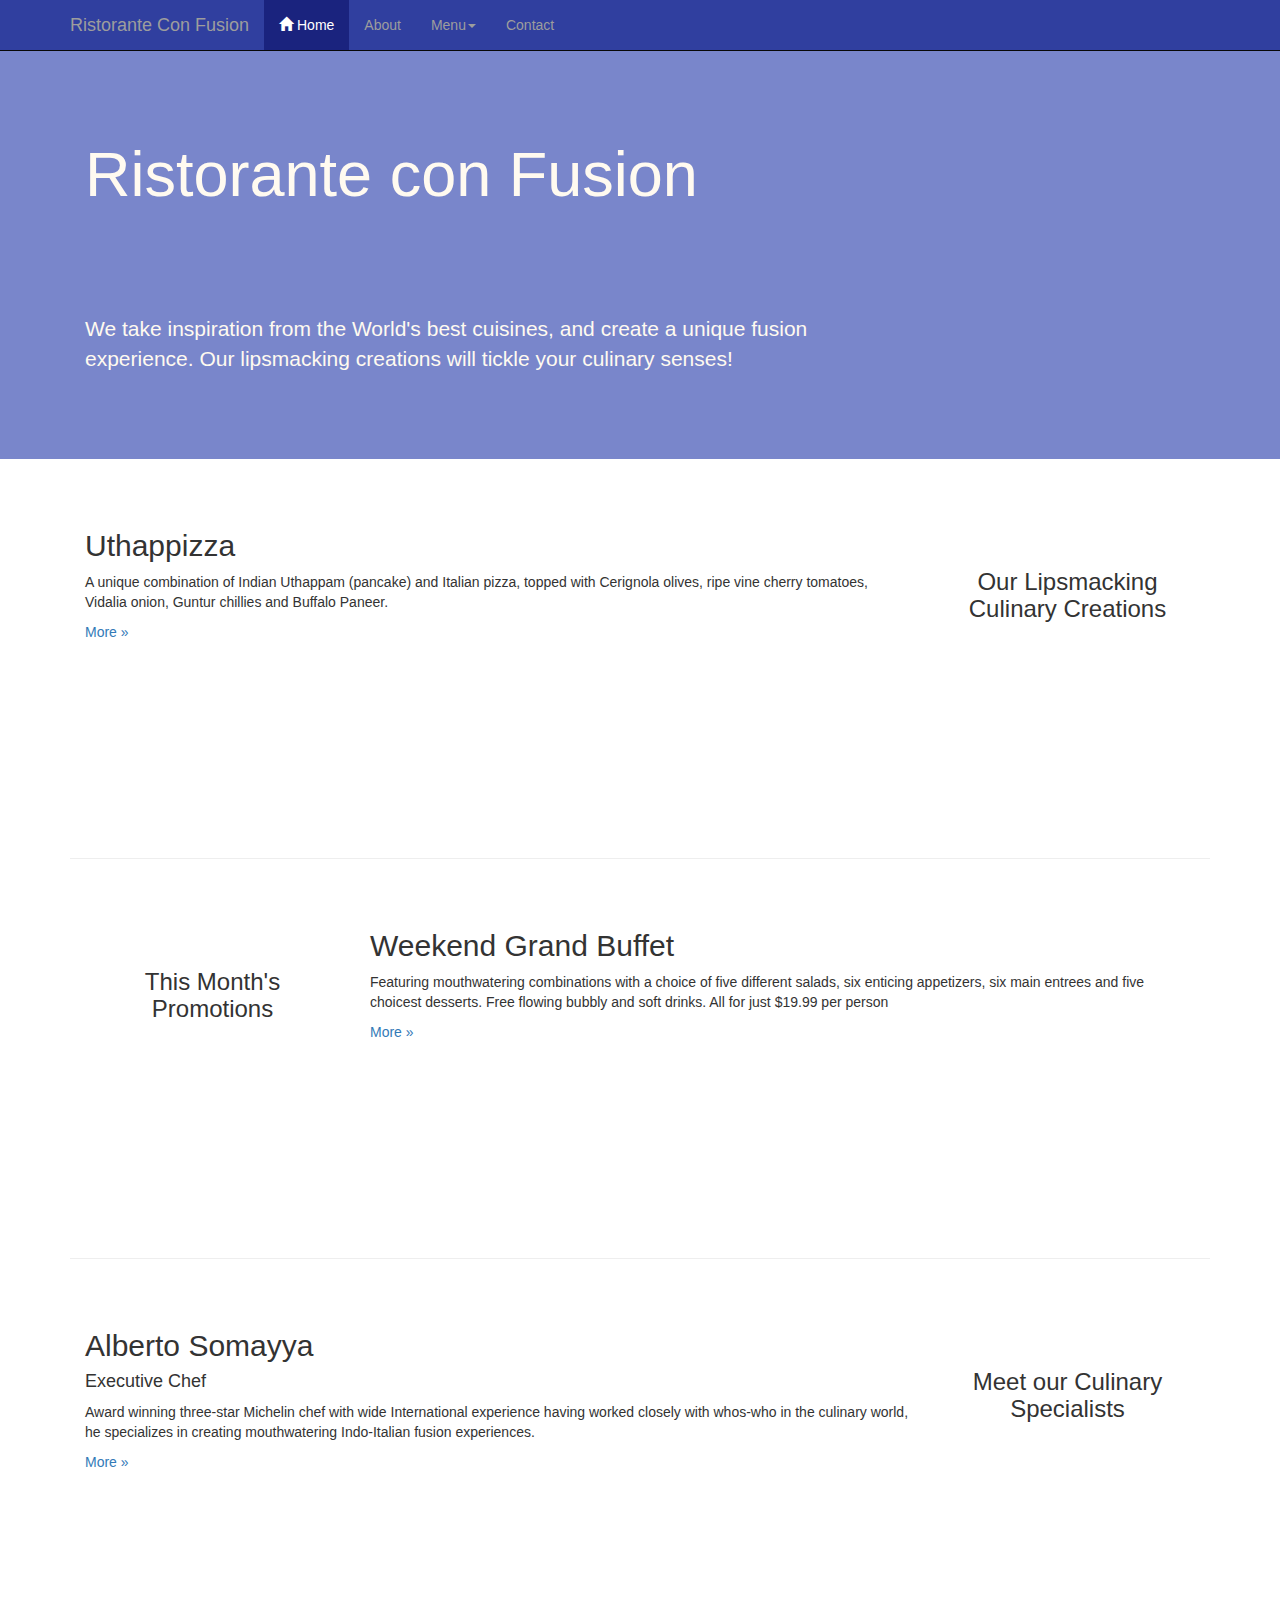
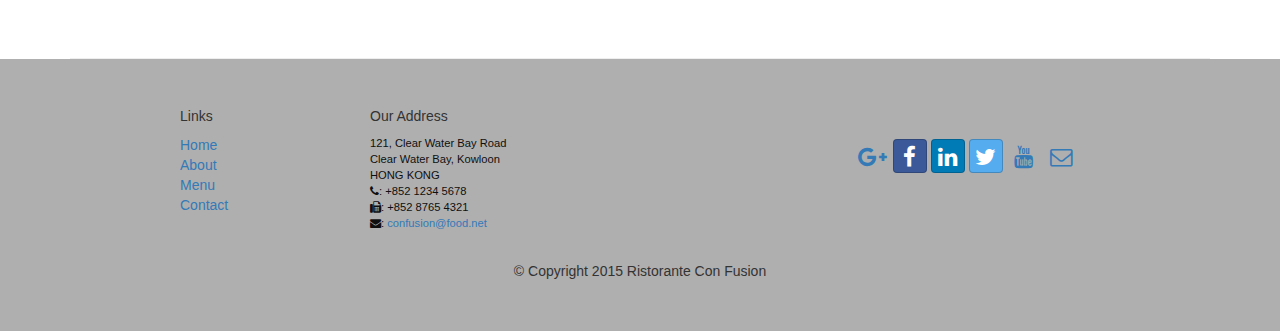
==== index.html @ cce56f7b "learnt how to add buttons and button groups to webpage" ====
<!DOCTYPE html>
<!-- saved from url=(0077)https://d396qusza40orc.cloudfront.net/phoenixassets/web-frameworks/index.html -->
<html lang="en"><head><meta http-equiv="Content-Type" content="text/html; charset=windows-1252">
    
    <meta charset="utf-8">
    <meta http-equiv="X-UA-Compatible" content="IE=edge">
    <meta name="viewport" content="width=device-width, initial-scale=1">
    <title>Ristorante Con Fusion</title>

       <!-- Bootstrap -->
    <link href="css/bootstrap.min.css" rel="stylesheet">
    <link href="css/bootstrap-theme.min.css" rel="stylesheet">
     <link href="css/font-awesome.min.css" rel="stylesheet">
    <link href="css/bootstrap-social.css" rel="stylesheet">
    <link href="css/styles.css" rel="stylesheet">

    <!-- HTML5 shim and Respond.js for IE8 support of HTML5 elements and media queries -->
    <!-- WARNING: Respond.js doesn't work if you view the page via file:// -->
    <!--[if lt IE 9]>
      <script src="https://oss.maxcdn.com/html5shiv/3.7.2/html5shiv.min.js"></script>
      <script src="https://oss.maxcdn.com/respond/1.4.2/respond.min.js"></script>
    <![endif]-->

</head>

<body>

   <nav class="navbar navbar-inverse navbar-fixed-top" role="navigation">
     <div class="container">

      <div class="navbar-header">
      <button type="button" class="navbar-toggle collapsed" data-toggle="collapse" data-target="#navbar" aria-expanded="false" aria-controls="navbar">
      <span class="sr-only">Toggle navigation</span>
      <span class="icon-bar"></span>
      <span class="icon-bar"></span>
      <span class="icon-bar"></span>
      </button>
        <a class="navbar-brand" href="#">Ristorante Con Fusion</a>
      </div>

       <div id="navbar" class="navbar-collapse collapse">
       <ul class="nav navbar-nav">
         <li class="active"><a href="#"><span class="glyphicon glyphicon-home"
                         aria-hidden="true"></span> Home</a></li>
         <li><a href="aboutus.html">About</a> </li>

         <li class="dropdown">
          <a class="dropdown-toggle" data-toggle="dropdown" role="button" aria-haspopup="true" aria-expanded="false" href="#" <span class="glyphicon glyphicon-list-alt"
                         aria-hidden="true"></span>Menu<span class="caret"></span></a>
            <ul class="dropdown-menu">
              <li> <a href ="#">Appetizers </a> </li>
              <li> <a href ="#">Main Courses</a> </li>
              <li> <a href ="#">Deserts</a> </li>
              <li> <a href ="#">Drinks</a> </li>
              <li role="separator" class="divider"></li>
              <li class="dropdown-header">Specials</li>
              <li><a href ="#"> Lunch Buffet</a></li>
              <li><a href="#"> Weekend Brunch</a></li>
            </ul>
          </li>

         <li><a href="contactus.html">Contact</a></li>
       </ul>
       </div>
     </div>
   </nav>

    <header class="jumbotron">

        <!-- Main component for a primary marketing message or call to action -->

        <div class="container">
            <div id= class="row row-header">
                <div class="col-xs-12 col-sm-8">
                    <h1>Ristorante con Fusion</h1>
                    <p style="padding:40px;"></p>
                    <p>We take inspiration from the World's best cuisines, and create a unique fusion experience. Our lipsmacking creations will tickle your culinary senses!</p>
                </div>
                <div class="col-xs-12 col-sm-4">
                  
                </div>
                <div>
                </div>
            </div>  <!-- end row class inside header --> 
        </div>  <!-- end container class inside header --> 
    </header>

    <div class="container">
        <div class="row row-content">


            <div class="col-xs-12 col-sm-3 col-sm-push-9">
                <p style="padding:20px;"></p>
                <h3 align="center">Our Lipsmacking Culinary Creations</h3>
            </div>
            <div class="col-xs-12 col-sm-9 col-sm-pull-3">
                <h2>Uthappizza</h2>
                <p>A unique combination of Indian Uthappam (pancake) and Italian pizza, topped with Cerignola olives, ripe vine cherry tomatoes, Vidalia onion, Guntur chillies and Buffalo Paneer.</p>
                <p><a href="https://d396qusza40orc.cloudfront.net/phoenixassets/web-frameworks/index.html#">More �</a></p>
            </div>
        </div>


        <div class="row row-content">
            <div class="col-xs-12 col-sm-3">
                <p style="padding:20px;"></p>
                <h3 align="center">This Month's Promotions</h3>
            </div>
            <div class="col-xs-12 col-sm-9">
                <h2>Weekend Grand Buffet</h2>
                <p>Featuring mouthwatering combinations with a choice of five different salads, six enticing appetizers, six main entrees and five choicest desserts. Free flowing bubbly and soft drinks. All for just $19.99 per person </p>
                <p><a href="https://d396qusza40orc.cloudfront.net/phoenixassets/web-frameworks/index.html#">More �</a></p>
            </div>
        </div>

        <div class="row row-content">
            <div class="col-xs-12 col-sm-3 col-sm-push-9">
                <p style="padding:20px;"></p>
                <h3 align="center">Meet our Culinary Specialists</h3>
            </div>
            <div class="col-xs-12 col-sm-9 col-sm-pull-3">
                <h2>Alberto Somayya</h2>
                <h4>Executive Chef</h4>
                <p>Award winning three-star Michelin chef with wide International experience having worked closely with whos-who in the culinary world, he specializes in creating mouthwatering Indo-Italian fusion experiences. </p>
                <p><a href="https://d396qusza40orc.cloudfront.net/phoenixassets/web-frameworks/index.html#">More �</a></p>
            </div>
        </div>
    </div>

    <footer class="row-footer">
        <div class="container">
            <div class="row row-footer">             
                <div class="col-xs-5 col-xs-offset-1 col-sm-2 col-sm-offset-1">
                    <h5>Links</h5>
                    <ul class="list-unstyled">
                        <li><a href="https://d396qusza40orc.cloudfront.net/phoenixassets/web-frameworks/index.html#">Home</a></li>
                        <li><a href="https://d396qusza40orc.cloudfront.net/phoenixassets/web-frameworks/index.html#">About</a></li>
                        <li><a href="https://d396qusza40orc.cloudfront.net/phoenixassets/web-frameworks/index.html#">Menu</a></li>
                        <li><a href="https://d396qusza40orc.cloudfront.net/phoenixassets/web-frameworks/index.html#">Contact</a></li>
                    </ul>
                </div>
                <div class="col-xs-6 col-sm-5">
                    <h5>Our Address</h5>
                    <address>
		              121, Clear Water Bay Road<br>
		              Clear Water Bay, Kowloon<br>
		              HONG KONG<br>
		               <i class="fa fa-phone"></i>: +852 1234 5678<br>
		              <i class="fa fa-fax"></i>: +852 8765 4321<br>
		              <i class="fa fa-envelope"></i>: <a href="mailto:confusion@food.net">confusion@food.net</a>
		           </address>
                </div>
                <div class="col-xs-12 col-sm-4">
                        <div class="nav navbar-nav" style="padding: 40px 10px;">
                          <a class="btn btn-social-icon btn-google-plus" href="http://google.com/+"><i class="fa fa-google-plus"></i></a>
                          <a class="btn btn-social-icon btn-facebook" href="http://www.facebook.com/profile.php?id="><i class="fa fa-facebook"></i></a>
                          <a class="btn btn-social-icon btn-linkedin" href="http://www.linkedin.com/in/"><i class="fa fa-linkedin"></i></a>
                          <a class="btn btn-social-icon btn-twitter" href="http://twitter.com/"><i class="fa fa-twitter"></i></a>
                          <a class="btn btn-social-icon btn-youtube" href="http://youtube.com/"><i class="fa fa-youtube"></i></a>
                          <a class="btn btn-social-icon" href="mailto:"><i class="fa fa-envelope-o"></i></a>
                    </div>
                </div>
                <div class="col-xs-12">
                    <p style="padding:10px;"></p>
                    <p align="center"> � Copyright 2015 Ristorante Con Fusion</p>
                </div>
            </div> <!-- end row class inside footer --> 
        </div> <!-- end container class inside footer --> 
    </footer>

    
     </div> <!-- end row div -->
    </div> <!-- end container div -->

    <!-- jQuery (necessary for Bootstrap's JavaScript plugins) -->
    <script src="https://ajax.googleapis.com/ajax/libs/jquery/1.11.3/jquery.min.js"></script>
    <!-- Include all compiled plugins (below), or include individual files as needed -->
    <script src="js/bootstrap.min.js"></script>

</body>
</html>
---- css/styles.css ----
.row-header{
    margin:0px auto;
    padding:0px auto;
}

.row-content {
    margin:0px auto;
    padding: 50px 0px 50px 0px;
    border-bottom: 1px ridge;
    min-height:400px;
}


.row-footer{
    background-color: #AfAfAf;
    margin:0px auto;
    padding: 20px 0px 20px 0px;
}

.jumbotron {
    padding:70px 30px 70px 30px;
    margin:0px auto;
    background: #7986CB ;
    color:floralwhite;
}

address{
    font-size:80%;
    margin:0px;
    color:#0f0f0f;
}

body{
    padding:50px 0px 0px 0px;
    z-index:0;
}

.navbar-inverse {
     background: #303F9F;
}

.navbar-inverse .navbar-nav > .active > a,
.navbar-inverse .navbar-nav > .active > a:hover,
.navbar-inverse .navbar-nav > .active > a:focus {
    color: #fff;
    background: #1A237E;
}

.navbar-inverse .navbar-nav > .open > a,
 .navbar-inverse .navbar-nav > .open > a:hover,
 .navbar-inverse .navbar-nav > .open > a:focus {
    color: #fff;
    background: #1A237E;
}

.navbar-inverse .navbar-nav .open .dropdown-menu> li> a,
.navbar-inverse .navbar-nav .open .dropdown-menu {
    background-color: #303F9F;
    color:#eeeeee;
}

.navbar-inverse .navbar-nav .open .dropdown-menu> li> a:hover {
    color:#000000;
}
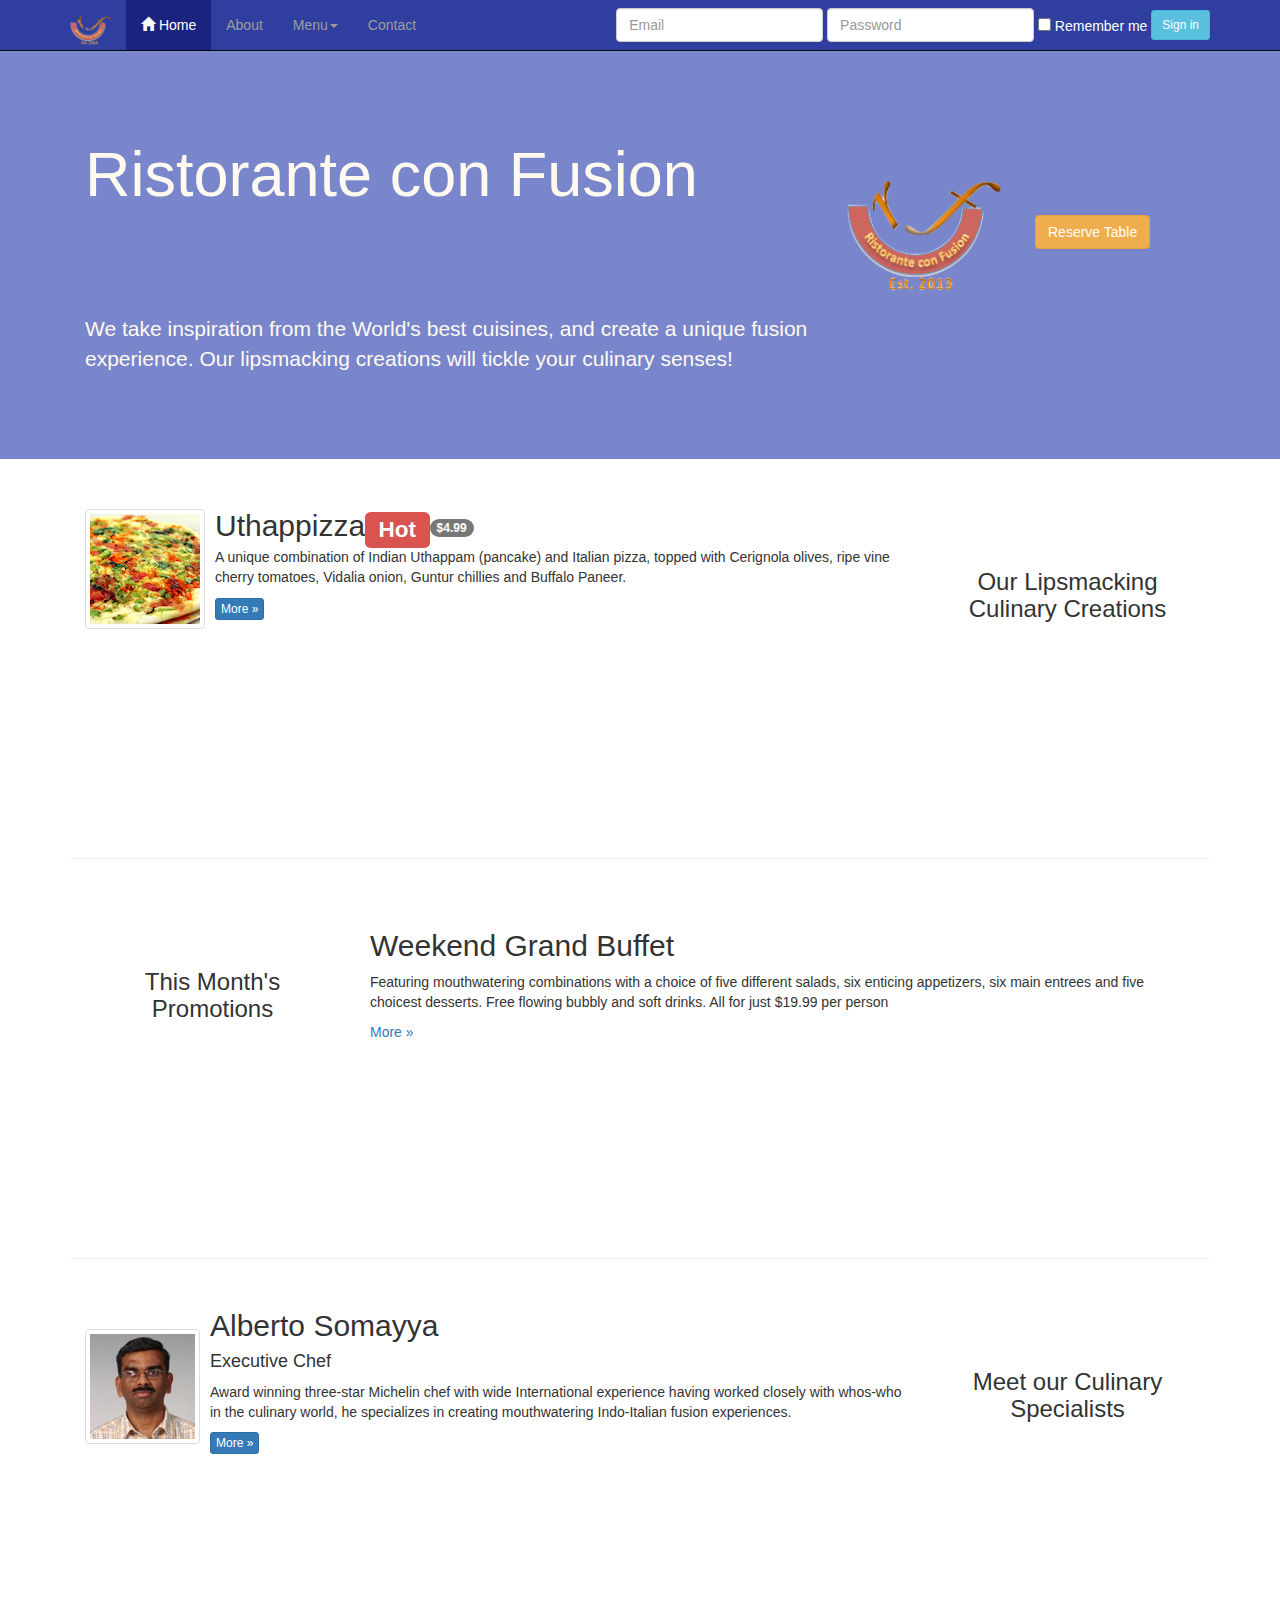
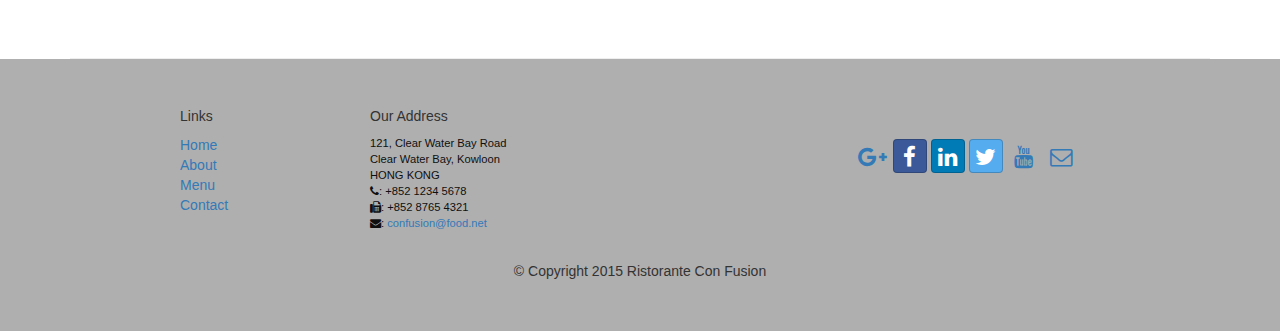
==== commit fab55d10: "Assignment 2 Buttons and Forms partial complete" ====
--- a/index.html
+++ b/index.html
@@ -35,7 +35,7 @@
       <span class="icon-bar"></span>
       <span class="icon-bar"></span>
       </button>
-        <a class="navbar-brand" href="#">Ristorante Con Fusion</a>
+        <a class="navbar-brand" href="#"><img src="images/logo.png" height="30px" width="41px"></a>
       </div>
 
        <div id="navbar" class="navbar-collapse collapse">
@@ -61,6 +61,17 @@
 
          <li><a href="contactus.html">Contact</a></li>
        </ul>
+            <form class="navbar-form navbar-right">
+            <div class="form-group"> 
+               <input type="text" id="email" class="form-control" placeholder="Email">
+               <input type="password" id="password" class="form-control" placeholder="Password">
+               <div class="checkbox">
+                  <label><input type="checkbox" class="nav-text"><font color="white"> Remember me</font> </label>
+               </div>
+            </div>
+                     <button type="submit" class="btn btn-info btn-sm">Sign in</button>
+
+         </form>
        </div>
      </div>
    </nav>
@@ -70,18 +81,22 @@
         <!-- Main component for a primary marketing message or call to action -->
 
         <div class="container">
-            <div id= class="row row-header">
+            <div class="row row-header">
                 <div class="col-xs-12 col-sm-8">
                     <h1>Ristorante con Fusion</h1>
                     <p style="padding:40px;"></p>
                     <p>We take inspiration from the World's best cuisines, and create a unique fusion experience. Our lipsmacking creations will tickle your culinary senses!</p>
                 </div>
-                <div class="col-xs-12 col-sm-4">
-                  
-                </div>
-                <div>
+                <div class="col-xs-12 col-sm-2">
+                  <p style="padding:20px;"></p>
+                  <img src="images/logo.png" class="img-responsive">
+                </div>
+                <div class="col-xs-12 col-sm-2">
+                  <p style="padding:40px;"></p>
+                  <a type="button" class="btn btn-warning" id="reserveButton">Reserve Table</a>
                 </div>
             </div>  <!-- end row class inside header --> 
+          
         </div>  <!-- end container class inside header --> 
     </header>
 
@@ -94,9 +109,22 @@
                 <h3 align="center">Our Lipsmacking Culinary Creations</h3>
             </div>
             <div class="col-xs-12 col-sm-9 col-sm-pull-3">
-                <h2>Uthappizza</h2>
-                <p>A unique combination of Indian Uthappam (pancake) and Italian pizza, topped with Cerignola olives, ripe vine cherry tomatoes, Vidalia onion, Guntur chillies and Buffalo Paneer.</p>
-                <p><a href="https://d396qusza40orc.cloudfront.net/phoenixassets/web-frameworks/index.html#">More �</a></p>
+                 <div class="media">
+                    <div class="media-left media-middle">
+                        <a href="#">
+                        <img class="media-object img-thumbnail"
+                         src="images/uthappizza.png" alt="Uthappizza">
+                        </a>
+                    </div>
+                    <div class="media-body">
+                        <h2 class="media-heading">Uthappizza<span class="label label-danger">Hot</span><span class="badge">$4.99</span></h2>
+                        <p>A unique combination of Indian Uthappam (pancake) and
+                          Italian pizza, topped with Cerignola olives, ripe vine
+                          cherry tomatoes, Vidalia onion, Guntur chillies and
+                          Buffalo Paneer.</p>
+                        <p><a class="btn btn-primary btn-xs" href="#">More &raquo;</a></p>
+                    </div>
+                </div>
             </div>
         </div>
 
@@ -119,10 +147,20 @@
                 <h3 align="center">Meet our Culinary Specialists</h3>
             </div>
             <div class="col-xs-12 col-sm-9 col-sm-pull-3">
-                <h2>Alberto Somayya</h2>
-                <h4>Executive Chef</h4>
-                <p>Award winning three-star Michelin chef with wide International experience having worked closely with whos-who in the culinary world, he specializes in creating mouthwatering Indo-Italian fusion experiences. </p>
-                <p><a href="https://d396qusza40orc.cloudfront.net/phoenixassets/web-frameworks/index.html#">More �</a></p>
+                <div class="media">
+                  <div class="media-left media-middle">
+                    <a href="#"><img class="media-object img-thumbnail" src="images/alberto.png" alt="Alberto Somayya"></a>
+                  </div>
+                  <div class="media-body">
+                    <h2 class="media-heading">Alberto Somayya</h2>
+                    <h4>Executive Chef</h4>
+                    <p>Award winning three-star Michelin chef with wide
+                         International experience having worked closely with
+                         whos-who in the culinary world, he specializes in
+                          creating mouthwatering Indo-Italian fusion experiences.</p>
+                    <p><a class="btn btn-primary btn-xs" href="#">More &raquo;</a></p>
+                  </div>
+                </div>
             </div>
         </div>
     </div>
--- a/css/styles.css
+++ b/css/styles.css
@@ -38,6 +38,9 @@
 .navbar-inverse {
      background: #303F9F;
 }
+.nav-text{
+    font-color: white;
+}
 
 .navbar-inverse .navbar-nav > .active > a,
 .navbar-inverse .navbar-nav > .active > a:hover,
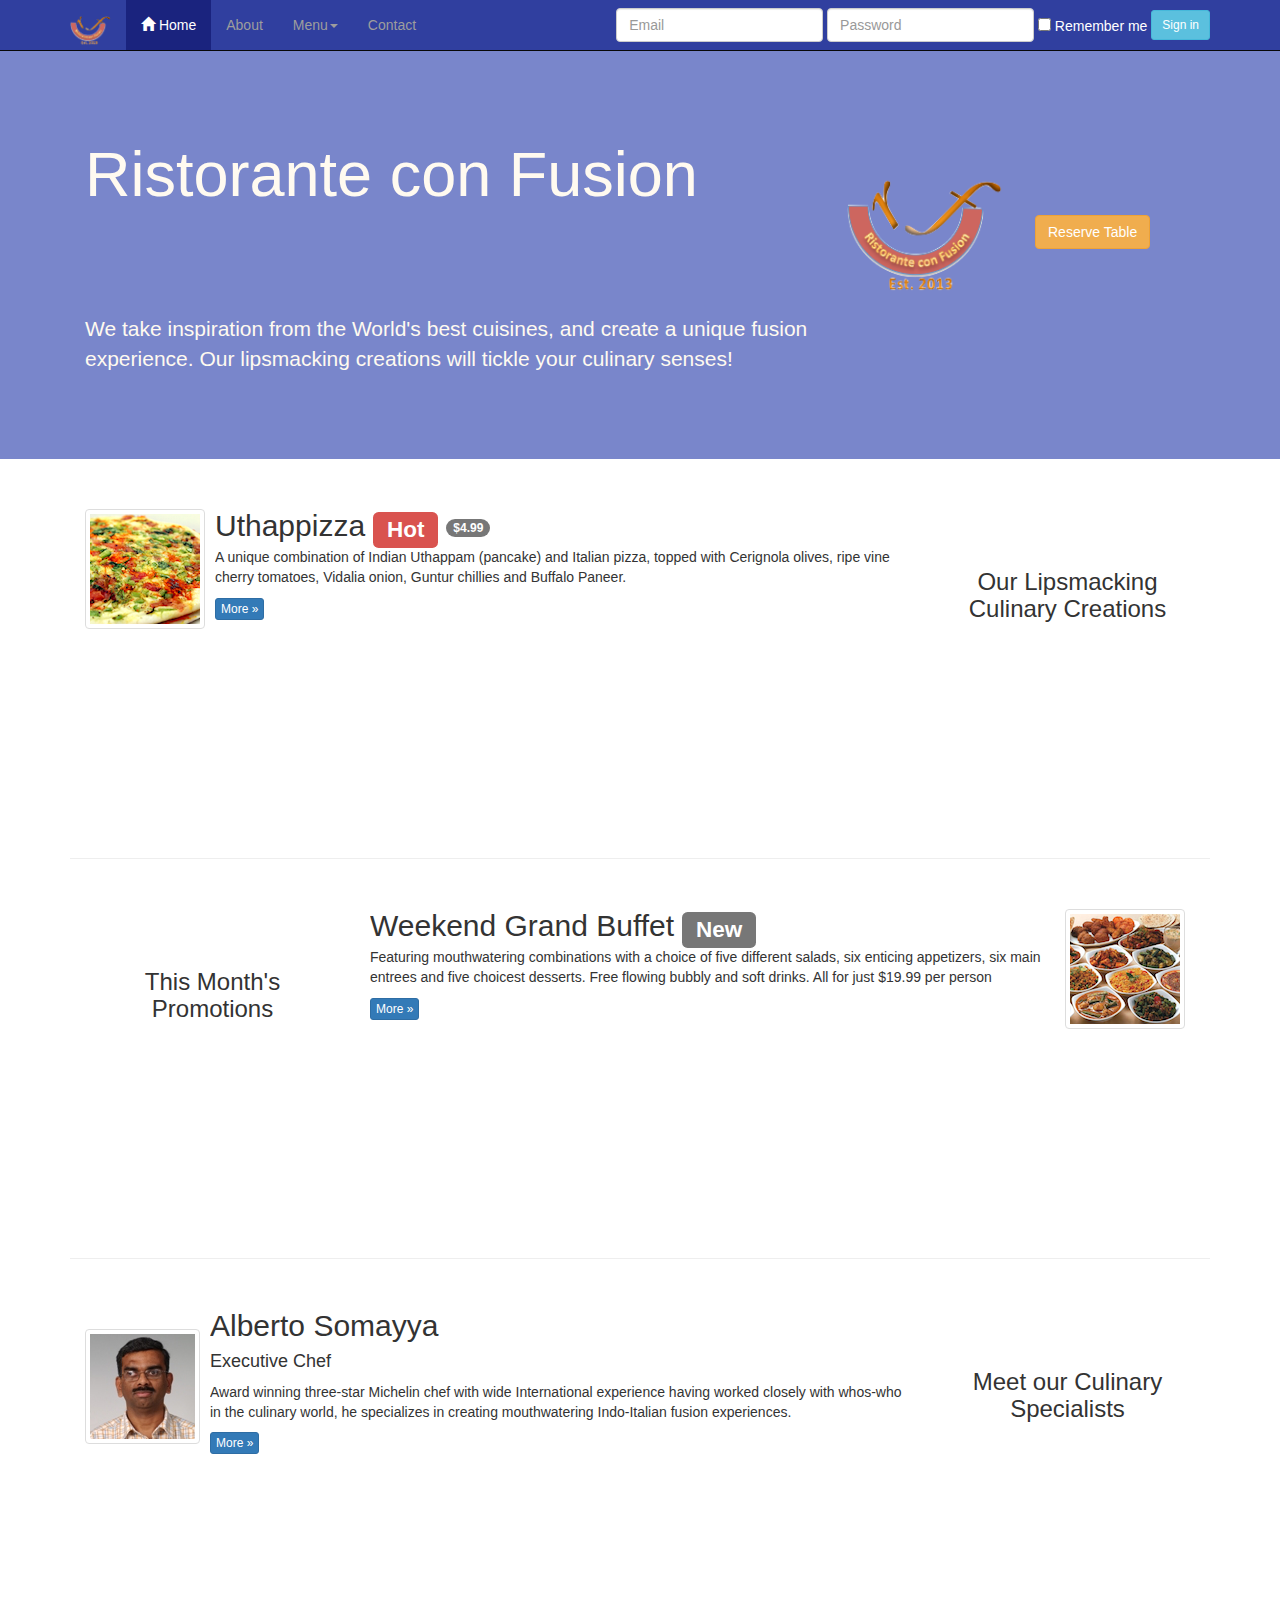
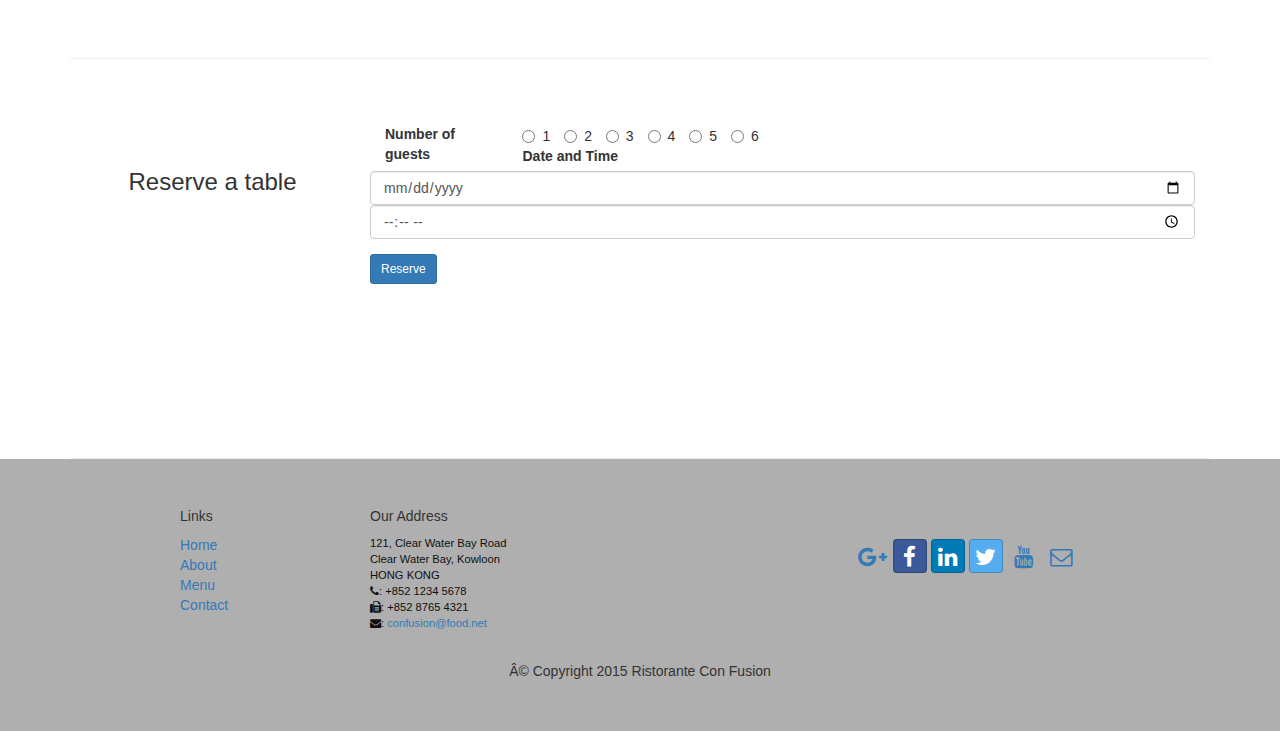
==== commit dfe1ff8b: "Assingment 3 incomplete" ====
--- a/index.html
+++ b/index.html
@@ -117,7 +117,7 @@
                         </a>
                     </div>
                     <div class="media-body">
-                        <h2 class="media-heading">Uthappizza<span class="label label-danger">Hot</span><span class="badge">$4.99</span></h2>
+                        <h2 class="media-heading">Uthappizza  <span class="label label-danger">Hot</span> <span class="badge">$4.99</span></h2>
                         <p>A unique combination of Indian Uthappam (pancake) and
                           Italian pizza, topped with Cerignola olives, ripe vine
                           cherry tomatoes, Vidalia onion, Guntur chillies and
@@ -130,15 +130,31 @@
 
 
         <div class="row row-content">
-            <div class="col-xs-12 col-sm-3">
+
+
+          <div class="col-xs-12 col-sm-3">
                 <p style="padding:20px;"></p>
                 <h3 align="center">This Month's Promotions</h3>
             </div>
-            <div class="col-xs-12 col-sm-9">
-                <h2>Weekend Grand Buffet</h2>
-                <p>Featuring mouthwatering combinations with a choice of five different salads, six enticing appetizers, six main entrees and five choicest desserts. Free flowing bubbly and soft drinks. All for just $19.99 per person </p>
-                <p><a href="https://d396qusza40orc.cloudfront.net/phoenixassets/web-frameworks/index.html#">More �</a></p>
-            </div>
+
+          <div class="col-xs-12 col-sm-9">
+             <div class="media">
+                   
+                    <div class="media-body">
+                        <h2 class="media-heading">Weekend Grand Buffet  <span class="label label-default">New</span> </h2>
+                        <p>Featuring mouthwatering combinations with a choice of five different salads, six enticing appetizers, six main entrees and five choicest desserts. Free flowing bubbly and soft drinks. All for just $19.99 per person </p>
+                        <p><a class="btn btn-primary btn-xs" href="#">More &raquo;</a></p>
+                    </div>
+
+                     <div class="media-left media-middle">
+                        <a href="#">
+                        <img class="media-object img-thumbnail"
+                         src="images/buffet.png" alt="Buffet">
+                        </a>
+                    </div>
+                </div>
+                </div>
+
         </div>
 
         <div class="row row-content">
@@ -163,6 +179,61 @@
                 </div>
             </div>
         </div>
+
+        <div class="row row-content">
+          
+        
+          <div class="col-xs-12 col-sm-3">
+                <p style="padding:20px;"></p>
+                <h3 align="center">Reserve a table</h3>
+            </div>
+
+         
+          <div class="col-xs-12 col-sm-9">
+           <form class="form-vertical"> 
+              
+              <div class="form-group">
+                  <label for="guests" class="col-sm-2 control-label">Number of guests</label>
+               
+               <div class="col-sm-10">  
+                   <label class="radio-inline">
+                                    <input type="radio" name="guestsnumber" value="three"> 1
+                    </label>
+                     <label class="radio-inline">
+                                    <input type="radio" name="guestsnumber" value="three"> 2
+                      </label>
+                        <label class="radio-inline">
+                                    <input type="radio" name="guestsnumber" value="three"> 3
+                      </label>
+                        <label class="radio-inline">
+                                    <input type="radio" name="guestsnumber" value="three"> 4
+                      </label>
+                        <label class="radio-inline">
+                                    <input type="radio" name="guestsnumber" value="three"> 5
+                      </label>
+                        <label class="radio-inline">
+                                    <input type="radio" name="guestsnumber" value="three"> 6
+                      </label>
+                      
+              </div>
+              </div>
+
+
+              <div class="form-group">
+              <label class="col-sm-2 control-label">Date and Time</label>
+                  <div class="">
+                    <input class="form-control" type="date" name="Date" placeholder="Date">
+                    <input class="form-control" type="time" name="Time" placeholder="Time">
+                  </div>
+              </div>
+
+              <div class="form-group">
+                  <a type="button" class="btn btn-primary btn-sm " id="reserveButton">Reserve</a>
+              </div>
+          </div>
+          </form>
+        </div> 
+
     </div>
 
     <footer class="row-footer">
@@ -200,7 +271,7 @@
                 </div>
                 <div class="col-xs-12">
                     <p style="padding:10px;"></p>
-                    <p align="center"> � Copyright 2015 Ristorante Con Fusion</p>
+                    <p align="center"> © Copyright 2015 Ristorante Con Fusion</p>
                 </div>
             </div> <!-- end row class inside footer --> 
         </div> <!-- end container class inside footer --> 
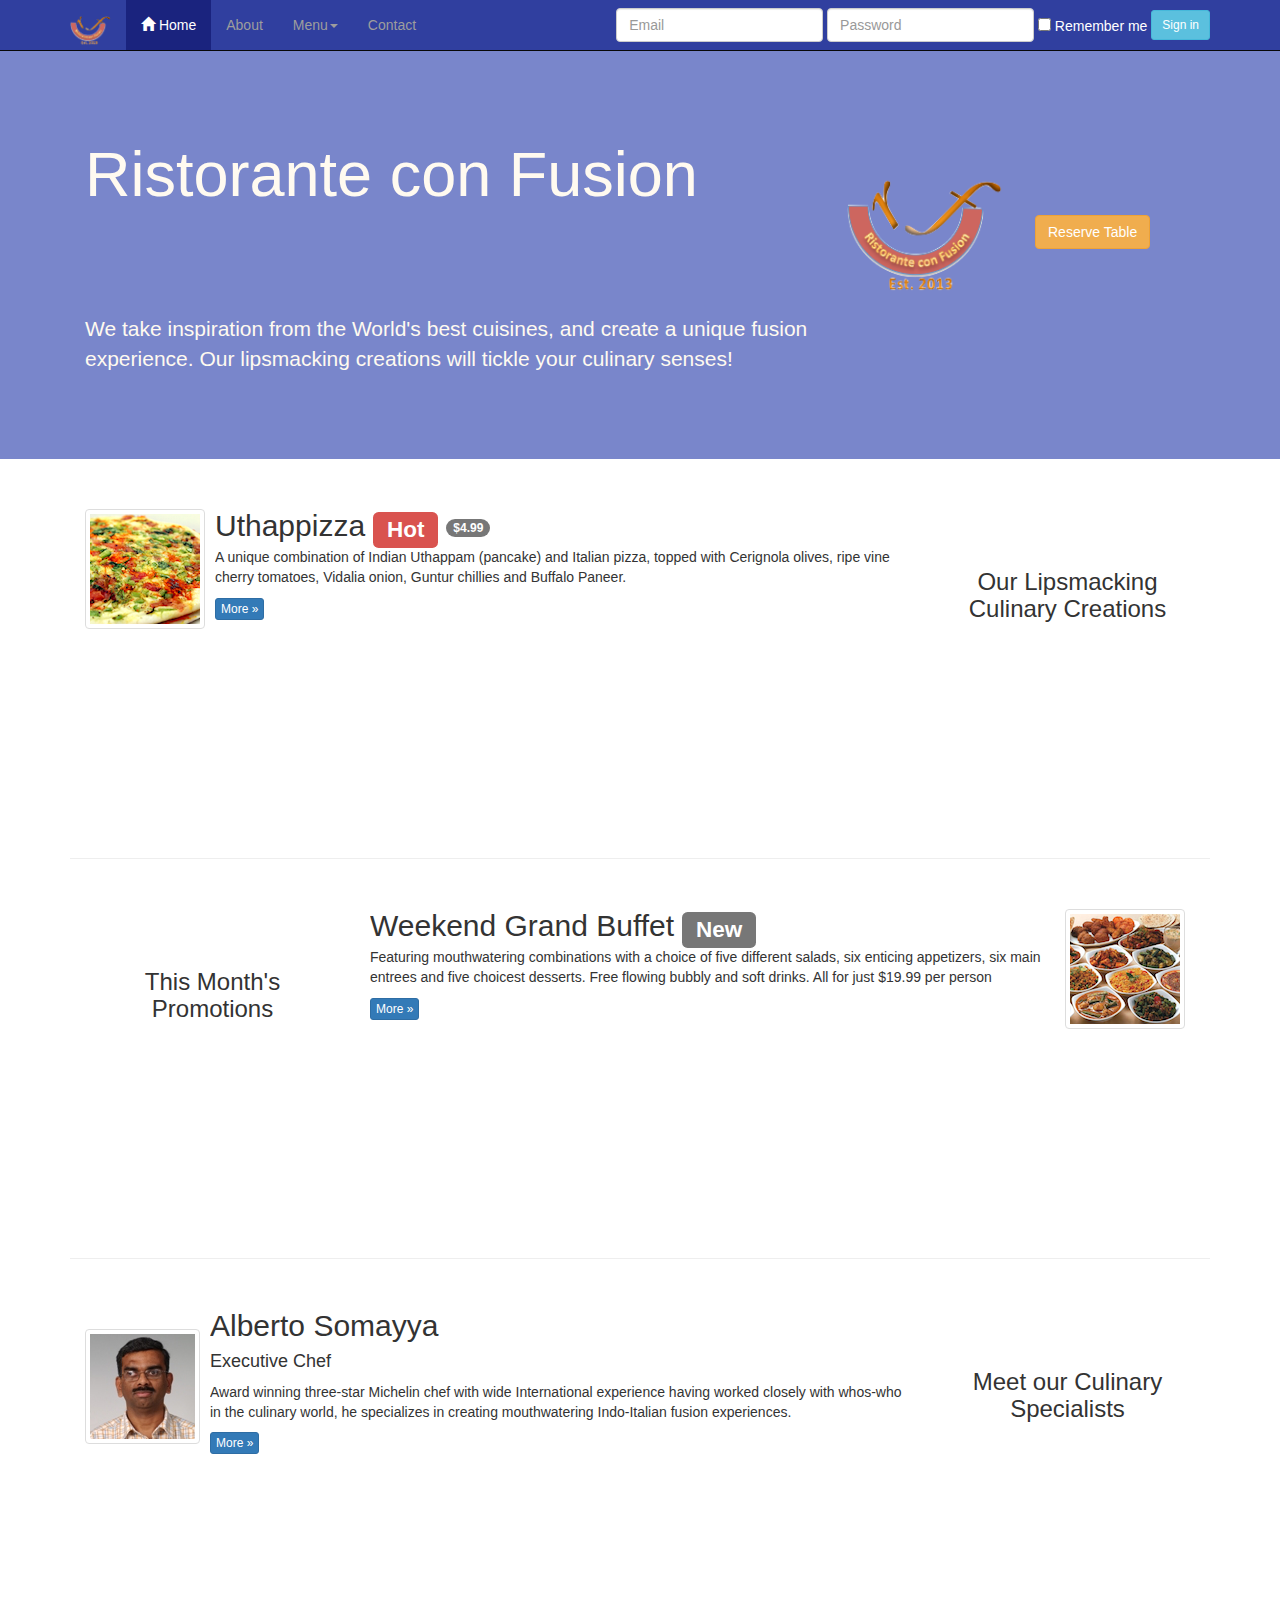
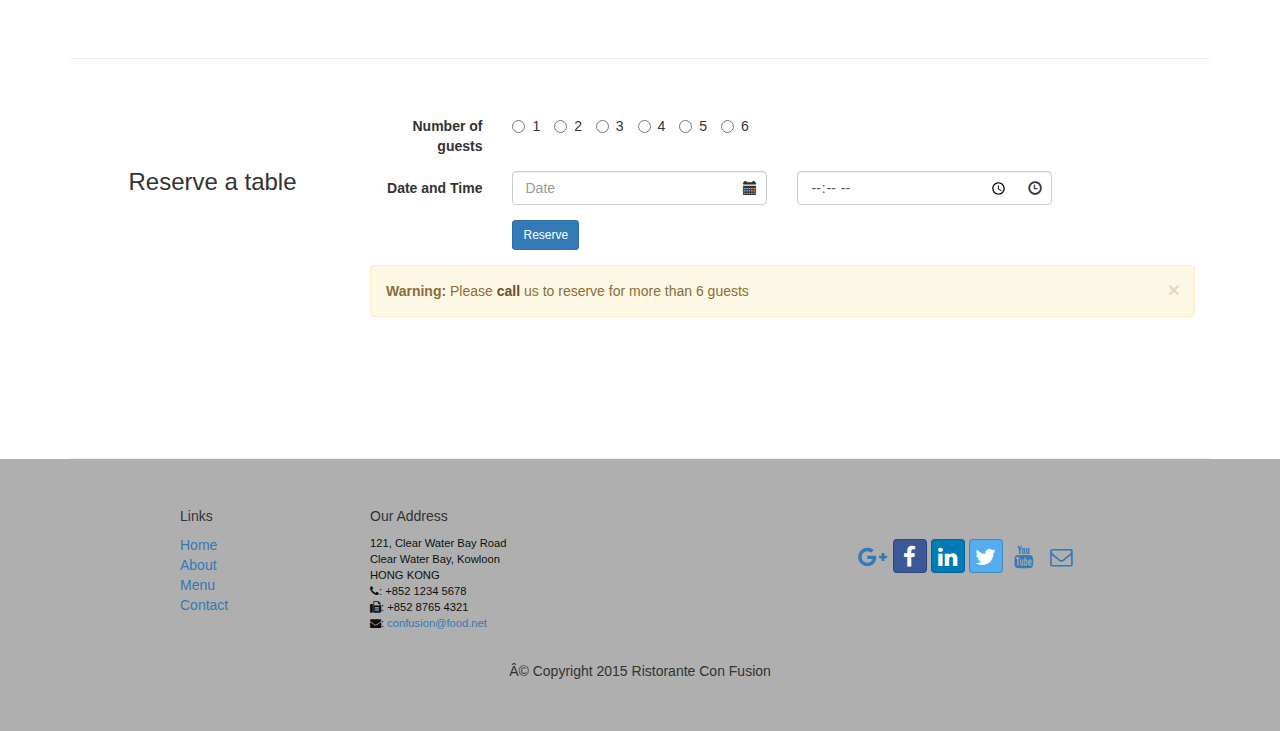
==== commit 98296afd: "Assignment 2 Completed" ====
--- a/index.html
+++ b/index.html
@@ -93,7 +93,7 @@
                 </div>
                 <div class="col-xs-12 col-sm-2">
                   <p style="padding:40px;"></p>
-                  <a type="button" class="btn btn-warning" id="reserveButton">Reserve Table</a>
+                  <a type="button" class="btn btn-warning" href="#reserveTable" >Reserve Table</a>
                 </div>
             </div>  <!-- end row class inside header --> 
           
@@ -190,7 +190,7 @@
 
          
           <div class="col-xs-12 col-sm-9">
-           <form class="form-vertical"> 
+           <form class="form-horizontal" id="reserveTable"> 
               
               <div class="form-group">
                   <label for="guests" class="col-sm-2 control-label">Number of guests</label>
@@ -219,17 +219,35 @@
               </div>
 
 
+              <div class="form-group has-feedback">
+              <label for="dateandtime" class="col-sm-2 control-label">Date and Time</label>
+                  <div class="col-xs-6 col-sm-4">
+                    <input class="form-control" type="text" id="inputDate" name="Date" placeholder="Date">
+                        <i class="glyphicon glyphicon-calendar form-control-feedback"></i>
+
+                  </div>
+                  <div class="col-xs-6 col-sm-4">
+                    <input class="form-control" type="time" id="inputTime" name="Time" placeholder="Time">
+                          <span class="glyphicon glyphicon-time form-control-feedback"></span>
+
+                  </div>
+              </div>
+
               <div class="form-group">
-              <label class="col-sm-2 control-label">Date and Time</label>
-                  <div class="">
-                    <input class="form-control" type="date" name="Date" placeholder="Date">
-                    <input class="form-control" type="time" name="Time" placeholder="Time">
+                  <div class="col-sm-2 col-sm-offset-2">
+                     <a type="submit" class="btn btn-primary btn-sm" id="reserveButton">Reserve</a>
                   </div>
               </div>
 
               <div class="form-group">
-                  <a type="button" class="btn btn-primary btn-sm " id="reserveButton">Reserve</a>
-              </div>
+                  <div class="col-xs-12">
+                  <div class="alert alert-warning alert-dismissible" role="alert">
+                    <button type="button" class="close" data-dismiss="alert" aria-label="Close"><span aria-hidden="true">&times;</span></button>
+                     <strong>Warning: </strong> Please <a href="tel:+49 1234 5678" class="alert-link">call</a> us to reserve for more than 6 guests
+                  </div>
+                  </div>
+              </div>
+
           </div>
           </form>
         </div> 
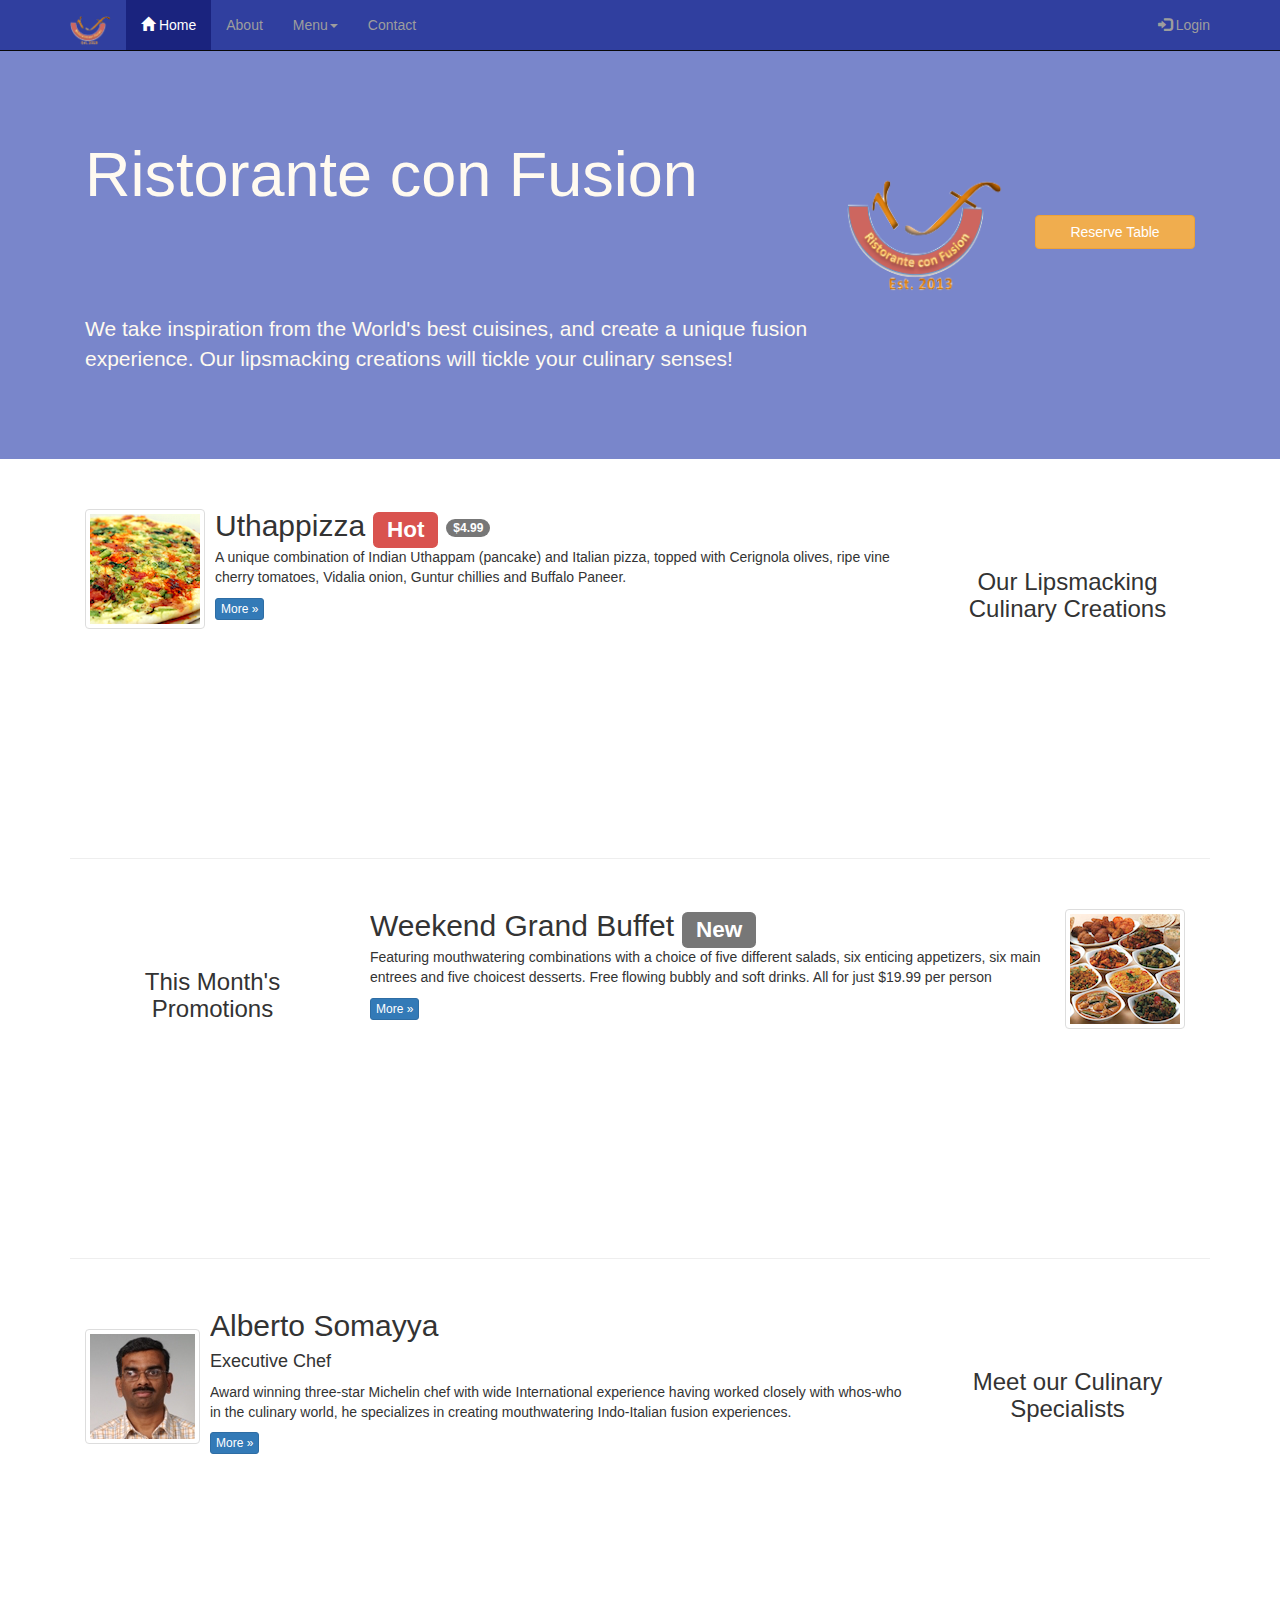
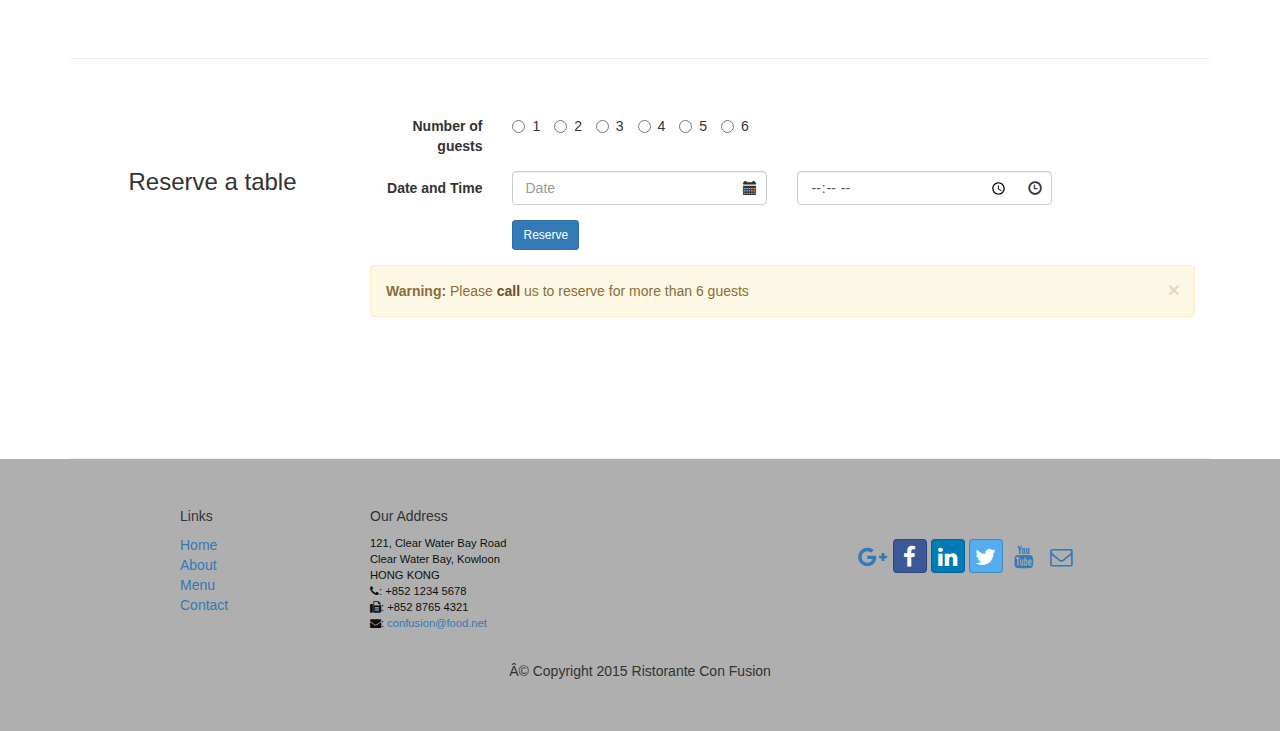
==== commit aa7a92c6: "Tooltips and Modals Week 3 complete" ====
--- a/index.html
+++ b/index.html
@@ -61,7 +61,28 @@
 
          <li><a href="contactus.html">Contact</a></li>
        </ul>
-            <form class="navbar-form navbar-right">
+
+       <ul class="nav navbar-nav navbar-right">
+         <li><a data-toggle="modal" data-target="#loginModal"><span class="glyphicon glyphicon-log-in"></span> Login</a></li>
+       </ul>
+               
+       </div>
+     </div>
+   </nav>
+
+
+
+          <div id="loginModal" class="modal fade" role="dialog">
+        <div class="modal-dialog">
+        <!-- Modal content-->
+        <div class="modal-content">
+            <div class="modal-header">
+                <button type="button" class="close" data-dismiss="modal">&times;</button>
+                <h4 class="modal-title">Login </h4>
+            </div>
+            <div class="modal-body">
+
+             <form class="form-inline">
             <div class="form-group"> 
                <input type="text" id="email" class="form-control" placeholder="Email">
                <input type="password" id="password" class="form-control" placeholder="Password">
@@ -70,11 +91,16 @@
                </div>
             </div>
                      <button type="submit" class="btn btn-info btn-sm">Sign in</button>
-
-         </form>
-       </div>
-     </div>
-   </nav>
+                     <button type="button" class="btn btn-default btn-sm"
+                       data-dismiss="modal">Cancel</button>
+
+         </form>    
+
+            </div>
+        </div>
+        </div>
+    </div>
+
 
     <header class="jumbotron">
 
@@ -93,7 +119,8 @@
                 </div>
                 <div class="col-xs-12 col-sm-2">
                   <p style="padding:40px;"></p>
-                  <a type="button" class="btn btn-warning" href="#reserveTable" >Reserve Table</a>
+                  <a type="button" class="btn btn-warning btn-block" data-toggle="tooltip" title="Or call us at +8521234567" 
+                  data-placement="bottom" href="#reserveTable" >Reserve Table</a>
                 </div>
             </div>  <!-- end row class inside header --> 
           
@@ -303,6 +330,12 @@
     <script src="https://ajax.googleapis.com/ajax/libs/jquery/1.11.3/jquery.min.js"></script>
     <!-- Include all compiled plugins (below), or include individual files as needed -->
     <script src="js/bootstrap.min.js"></script>
+    
+     <script>
+        $(document).ready(function(){
+        $('[data-toggle="tooltip"]').tooltip();
+         });
+    </script>
 
 </body>
 </html>--- a/css/styles.css
+++ b/css/styles.css
@@ -64,4 +64,16 @@
 
 .navbar-inverse .navbar-nav .open .dropdown-menu> li> a:hover {
     color:#000000;
+}
+
+.tab-content{
+    border-left: 1px solid #ddd;
+        border-right: 1px solid #ddd;
+            border-bottom: 1px solid #ddd;
+            padding: 10px;
+
+}
+
+.affix {
+    top:100px;
 }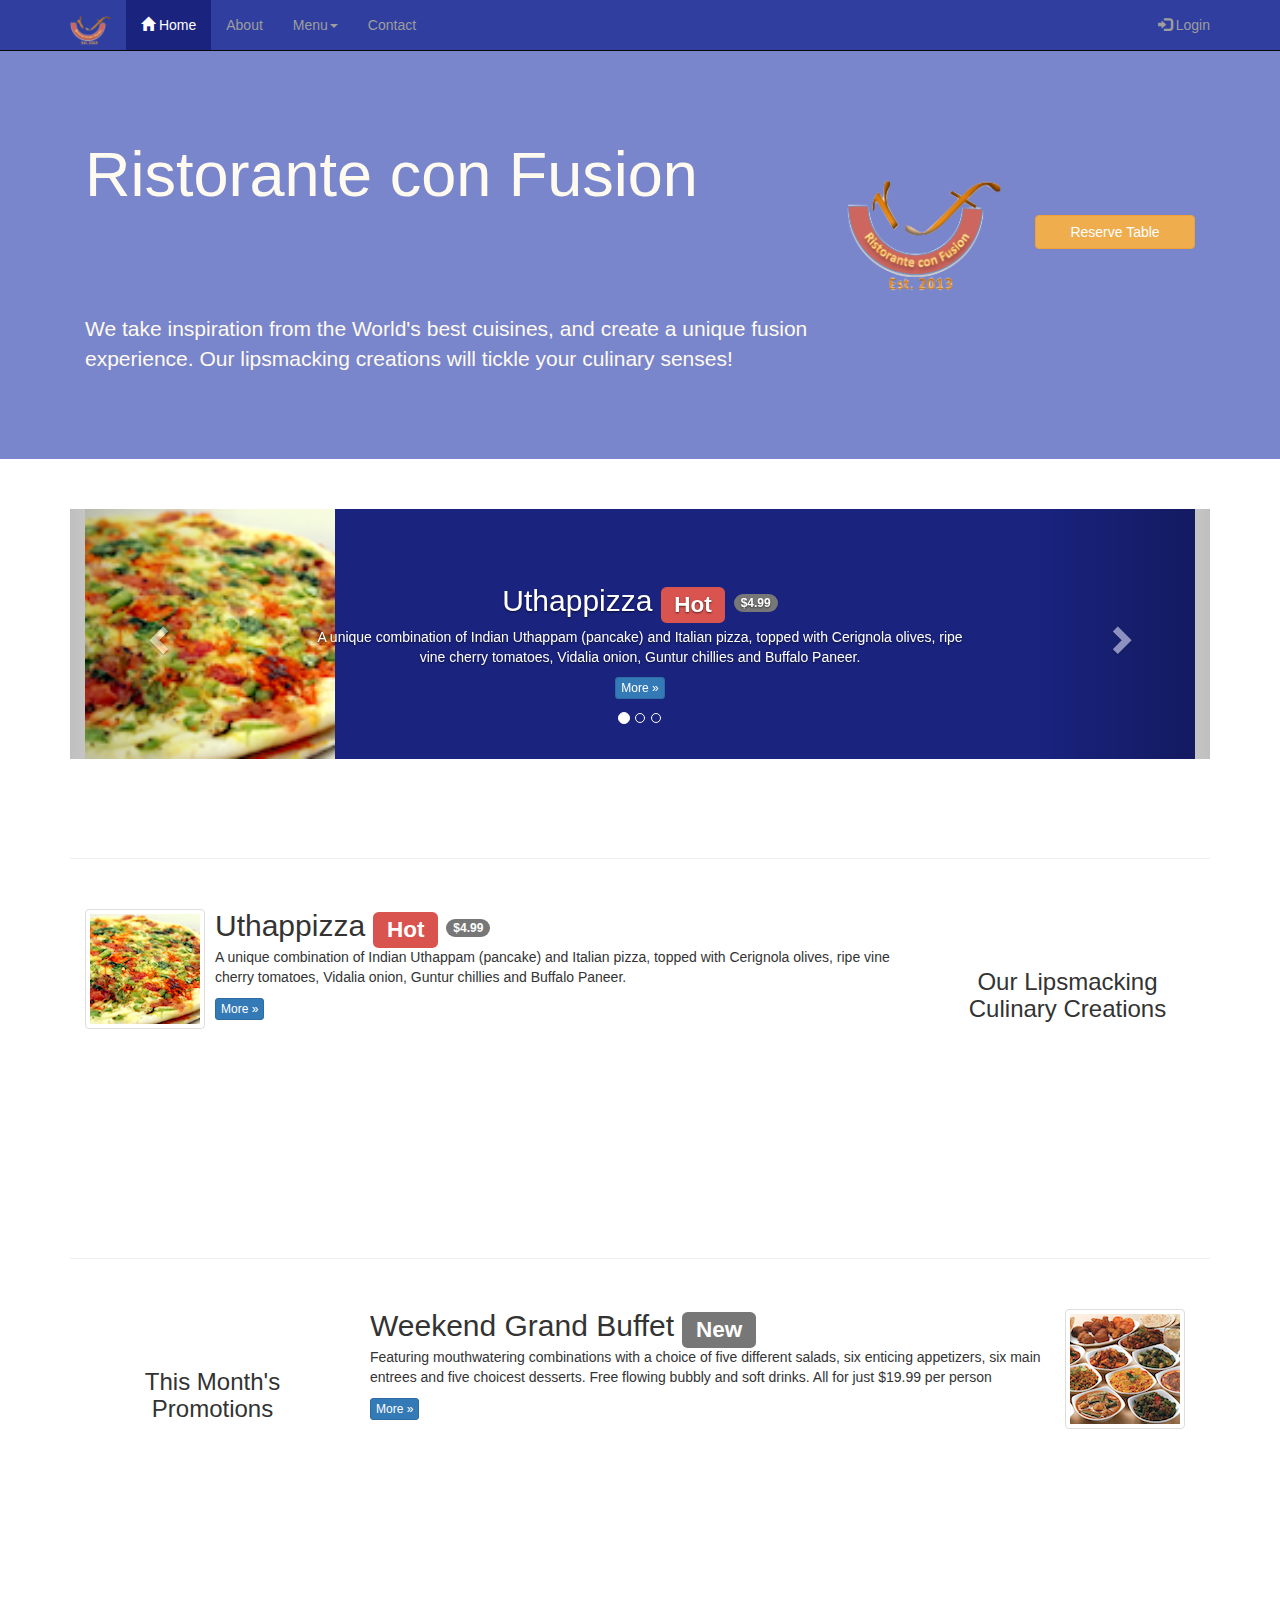
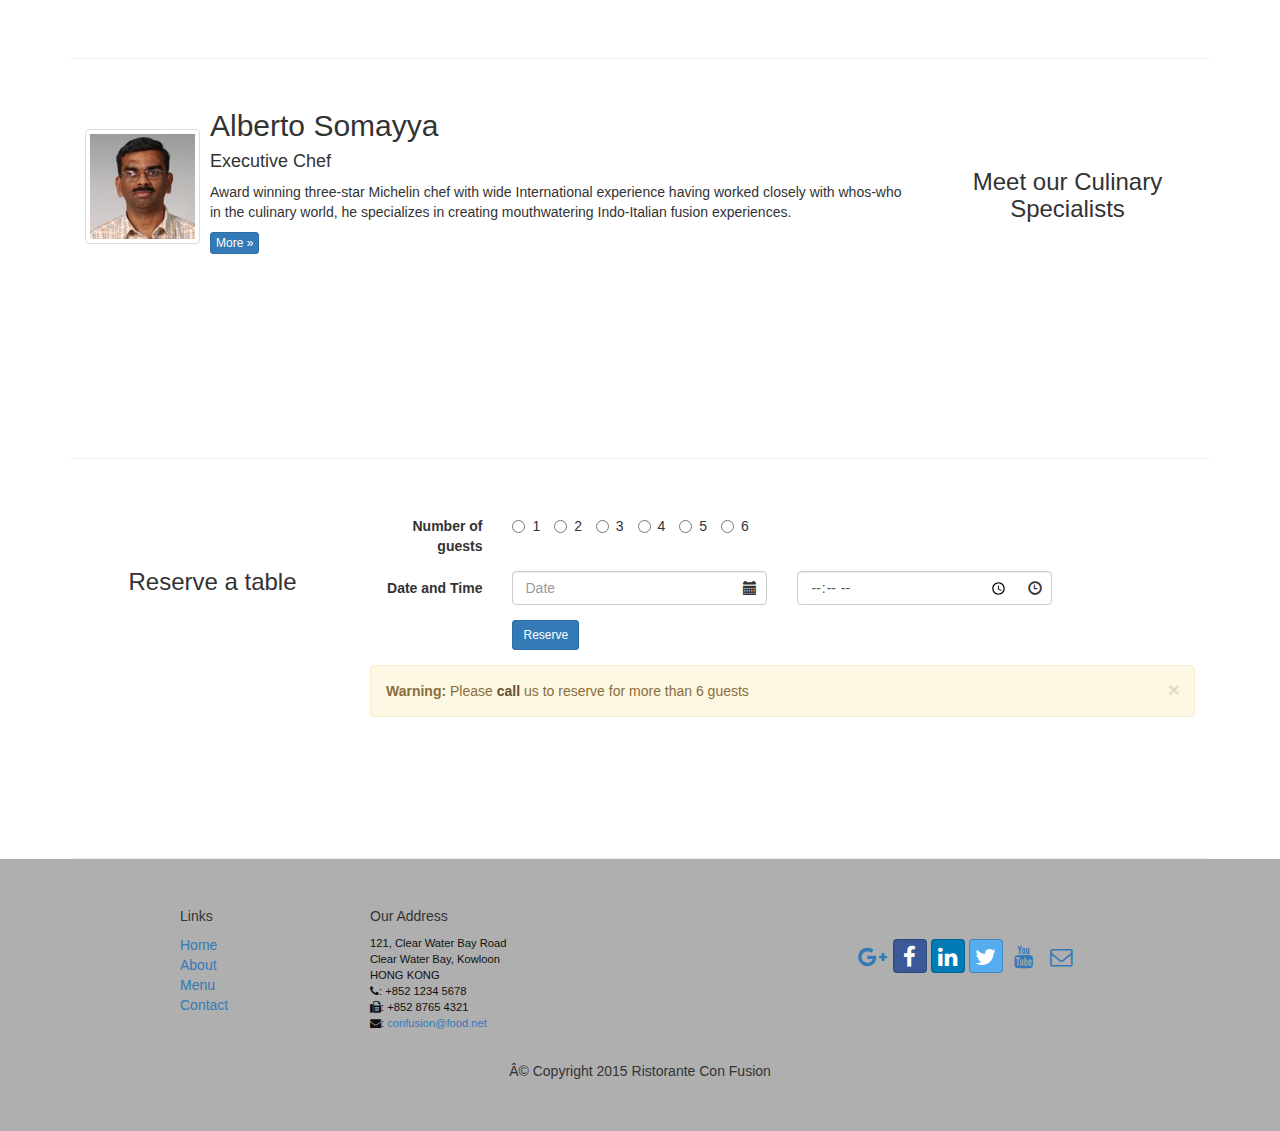
==== commit 022e81a3: "Carousel complete" ====
--- a/index.html
+++ b/index.html
@@ -128,9 +128,71 @@
     </header>
 
     <div class="container">
+
+
+    <!-- Carousel content right below the jumbotron-->
+    <div class="row row-content">
+      <div class="col-xs-12">
+          
+            <!-- Indicators -->
+                <ol class="carousel-indicators">
+                    <li data-target="#mycarousel" data-slide-to="0" class="active"></li>
+                    <li data-target="#mycarousel" data-slide-to="1"></li>
+                    <li data-target="#mycarousel" data-slide-to="2"></li>
+                </ol>
+
+          <div id="mycarousel" class="carousel slide" data-ride="carousel">
+            <!-- Wrapper for slides -->
+                <div class="carousel-inner" role="listbox">
+                    <div class="item active">
+                        <img class="img-responsive"
+                         src="images/uthappizza.png" alt="Uthappizza">
+                        <div class="carousel-caption">
+                        <h2>Uthappizza  <span class="label label-danger">Hot</span> <span class="badge">$4.99</span></h2>
+                        <p>A unique combination of Indian Uthappam (pancake) and
+                          Italian pizza, topped with Cerignola olives, ripe vine
+                          cherry tomatoes, Vidalia onion, Guntur chillies and
+                          Buffalo Paneer.</p>
+                        <p><a class="btn btn-primary btn-xs" href="#">More &raquo;</a></p>
+                        </div>
+                    </div>
+                    
+                    <div class="item">
+                        <img class="img-responsive" src="images/buffet.png" alt="Buffet">
+                        <div class="carousel-caption">
+                        <h2>Weekend Grand Buffet <span class="label label-default label-xs">New</span></h2>
+                         <p>Featuring mouthwatering combinations with a choice of five different salads, six enticing appetizers, six main entrees and five choicest desserts. Free flowing bubbly and soft drinks. All for just $19.99 per person</p>
+                        </div>
+                    </div>
+                    
+                    <div class="item">
+                        <img class="img-responsive" src="images/alberto.png" alt="Alberto">
+                        <div class="carousel-caption">
+                         <h2>Alberto Somayaya</h2><h4>Executive Chef</h4>
+                         <p>Award winning three-star Michelin chef with wide International experience having worked closely with whos-who in the culinary world, he specializes in creating mouthwatering Indo-Italian fusion experiences.</p>
+                        </div>
+                    </div>
+                </div>
+            
+          </div>
+
+          <!-- Controls -->
+                <a class="left carousel-control" href="#mycarousel" role="button" data-slide="prev">
+                    <span class="glyphicon glyphicon-chevron-left" aria-hidden="true"></span>
+                    <span class="sr-only">Previous</span>
+                </a>
+                <a class="right carousel-control" href="#mycarousel" role="button" data-slide="next">
+                    <span class="glyphicon glyphicon-chevron-right" aria-hidden="true"></span>
+                    <span class="sr-only">Next</span>
+                </a>
+
+
+
+      </div>
+    </div>
+
+
         <div class="row row-content">
-
-
             <div class="col-xs-12 col-sm-3 col-sm-push-9">
                 <p style="padding:20px;"></p>
                 <h3 align="center">Our Lipsmacking Culinary Creations</h3>
--- a/css/styles.css
+++ b/css/styles.css
@@ -76,4 +76,17 @@
 
 .affix {
     top:100px;
+}
+
+.carousel {
+    background:#1A237E;
+}
+.carousel .item {
+  height: 250px;
+}
+.item img {
+    position: absolute;
+    top: 0;
+    left: 0;
+    min-height: 250px;
 }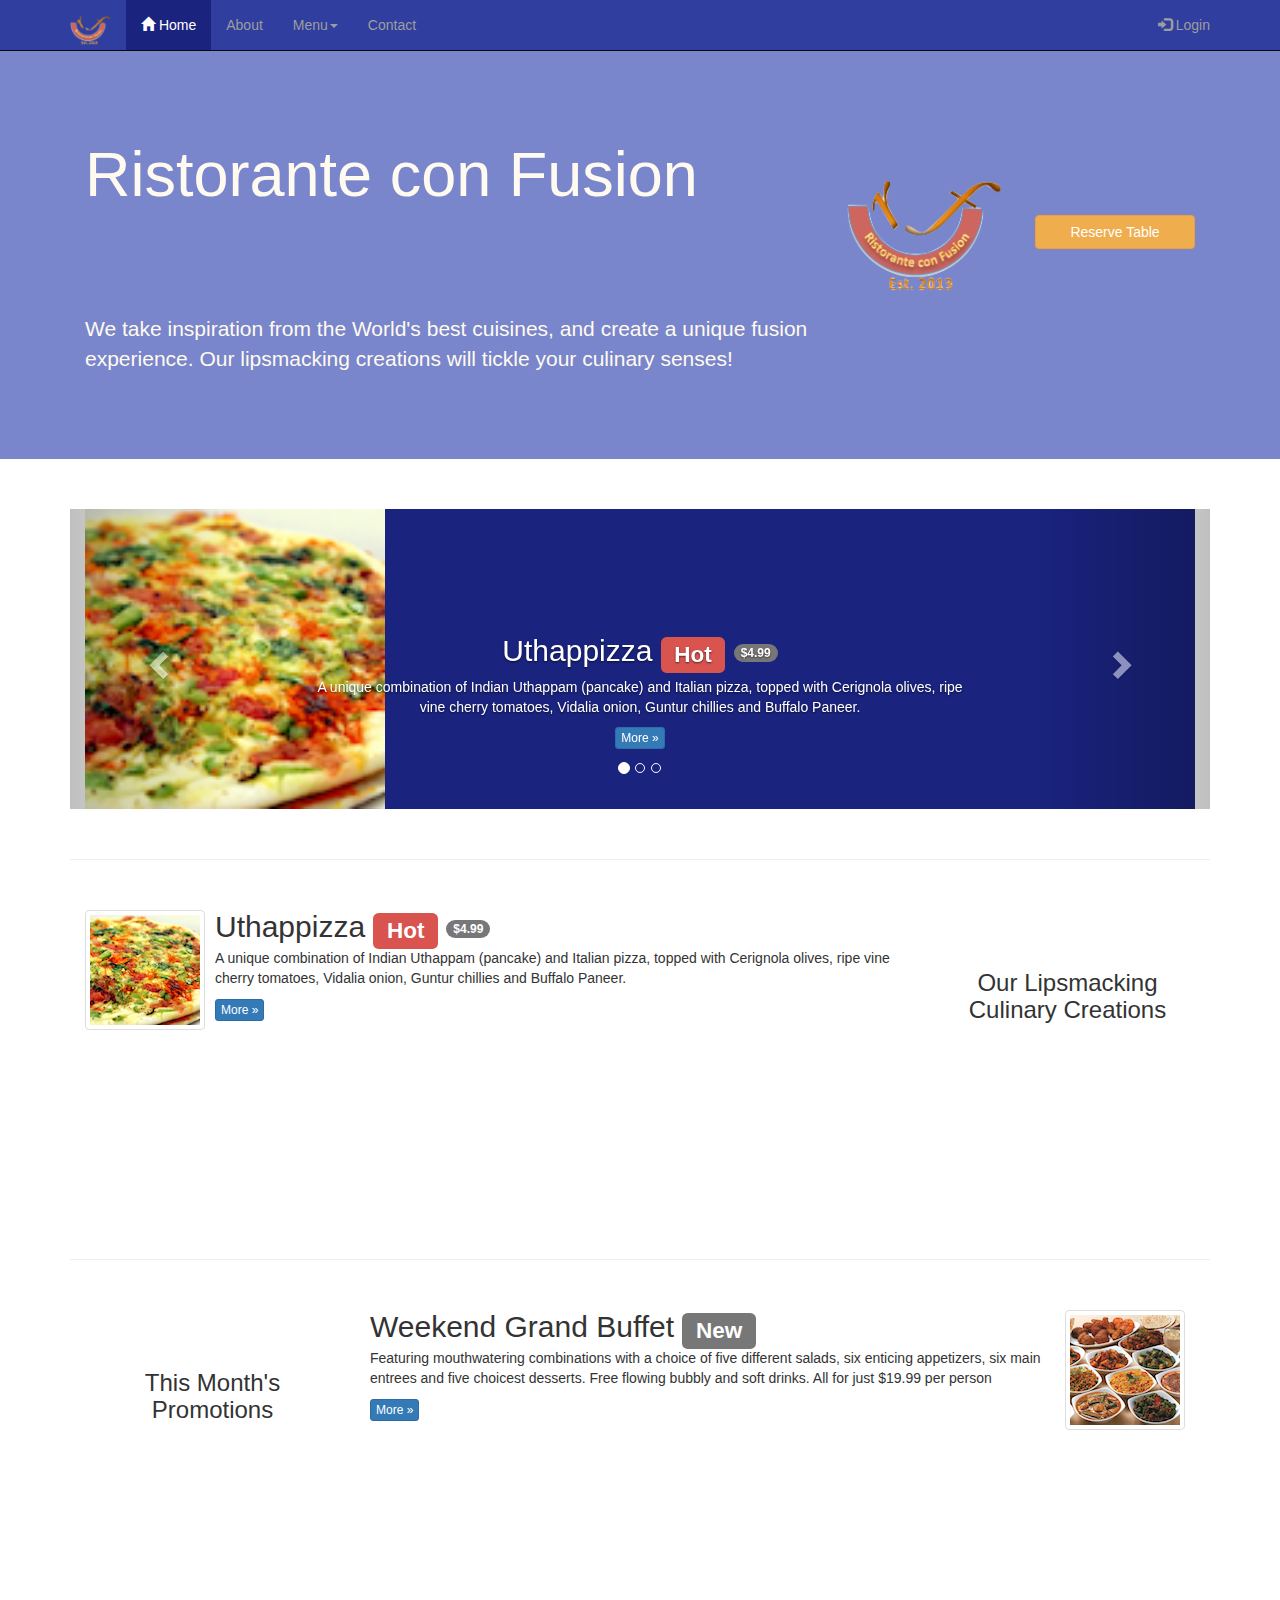
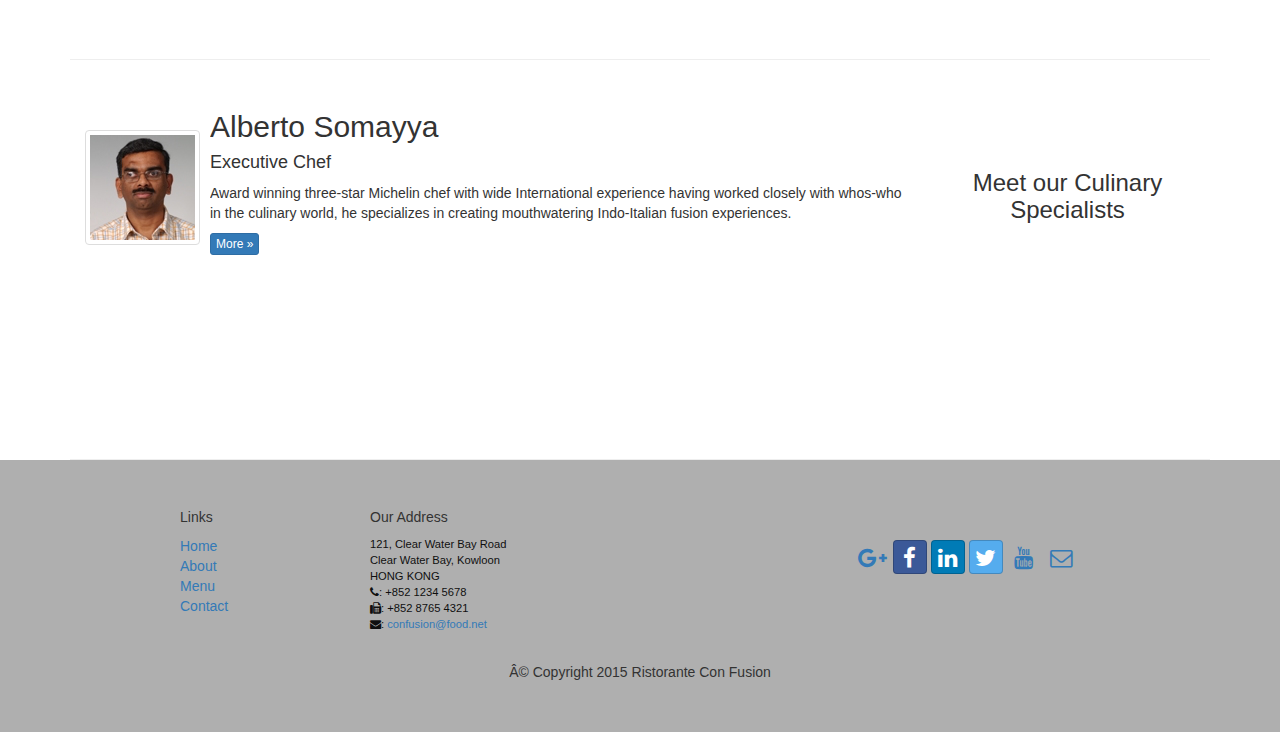
==== commit e289ff1e: "Assignment 3 adding Reserve Table modal complete" ====
--- a/index.html
+++ b/index.html
@@ -71,8 +71,8 @@
    </nav>
 
 
-
-          <div id="loginModal" class="modal fade" role="dialog">
+      <!-- Login Modal -->
+      <div id="loginModal" class="modal fade" role="dialog">
         <div class="modal-dialog">
         <!-- Modal content-->
         <div class="modal-content">
@@ -102,184 +102,20 @@
     </div>
 
 
-    <header class="jumbotron">
-
-        <!-- Main component for a primary marketing message or call to action -->
-
-        <div class="container">
-            <div class="row row-header">
-                <div class="col-xs-12 col-sm-8">
-                    <h1>Ristorante con Fusion</h1>
-                    <p style="padding:40px;"></p>
-                    <p>We take inspiration from the World's best cuisines, and create a unique fusion experience. Our lipsmacking creations will tickle your culinary senses!</p>
-                </div>
-                <div class="col-xs-12 col-sm-2">
-                  <p style="padding:20px;"></p>
-                  <img src="images/logo.png" class="img-responsive">
-                </div>
-                <div class="col-xs-12 col-sm-2">
-                  <p style="padding:40px;"></p>
-                  <a type="button" class="btn btn-warning btn-block" data-toggle="tooltip" title="Or call us at +8521234567" 
-                  data-placement="bottom" href="#reserveTable" >Reserve Table</a>
-                </div>
-            </div>  <!-- end row class inside header --> 
-          
-        </div>  <!-- end container class inside header --> 
-    </header>
-
-    <div class="container">
-
-
-    <!-- Carousel content right below the jumbotron-->
-    <div class="row row-content">
-      <div class="col-xs-12">
-          
-            <!-- Indicators -->
-                <ol class="carousel-indicators">
-                    <li data-target="#mycarousel" data-slide-to="0" class="active"></li>
-                    <li data-target="#mycarousel" data-slide-to="1"></li>
-                    <li data-target="#mycarousel" data-slide-to="2"></li>
-                </ol>
-
-          <div id="mycarousel" class="carousel slide" data-ride="carousel">
-            <!-- Wrapper for slides -->
-                <div class="carousel-inner" role="listbox">
-                    <div class="item active">
-                        <img class="img-responsive"
-                         src="images/uthappizza.png" alt="Uthappizza">
-                        <div class="carousel-caption">
-                        <h2>Uthappizza  <span class="label label-danger">Hot</span> <span class="badge">$4.99</span></h2>
-                        <p>A unique combination of Indian Uthappam (pancake) and
-                          Italian pizza, topped with Cerignola olives, ripe vine
-                          cherry tomatoes, Vidalia onion, Guntur chillies and
-                          Buffalo Paneer.</p>
-                        <p><a class="btn btn-primary btn-xs" href="#">More &raquo;</a></p>
-                        </div>
-                    </div>
-                    
-                    <div class="item">
-                        <img class="img-responsive" src="images/buffet.png" alt="Buffet">
-                        <div class="carousel-caption">
-                        <h2>Weekend Grand Buffet <span class="label label-default label-xs">New</span></h2>
-                         <p>Featuring mouthwatering combinations with a choice of five different salads, six enticing appetizers, six main entrees and five choicest desserts. Free flowing bubbly and soft drinks. All for just $19.99 per person</p>
-                        </div>
-                    </div>
-                    
-                    <div class="item">
-                        <img class="img-responsive" src="images/alberto.png" alt="Alberto">
-                        <div class="carousel-caption">
-                         <h2>Alberto Somayaya</h2><h4>Executive Chef</h4>
-                         <p>Award winning three-star Michelin chef with wide International experience having worked closely with whos-who in the culinary world, he specializes in creating mouthwatering Indo-Italian fusion experiences.</p>
-                        </div>
-                    </div>
-                </div>
-            
-          </div>
-
-          <!-- Controls -->
-                <a class="left carousel-control" href="#mycarousel" role="button" data-slide="prev">
-                    <span class="glyphicon glyphicon-chevron-left" aria-hidden="true"></span>
-                    <span class="sr-only">Previous</span>
-                </a>
-                <a class="right carousel-control" href="#mycarousel" role="button" data-slide="next">
-                    <span class="glyphicon glyphicon-chevron-right" aria-hidden="true"></span>
-                    <span class="sr-only">Next</span>
-                </a>
-
-
-
-      </div>
-    </div>
-
-
-        <div class="row row-content">
-            <div class="col-xs-12 col-sm-3 col-sm-push-9">
-                <p style="padding:20px;"></p>
-                <h3 align="center">Our Lipsmacking Culinary Creations</h3>
-            </div>
-            <div class="col-xs-12 col-sm-9 col-sm-pull-3">
-                 <div class="media">
-                    <div class="media-left media-middle">
-                        <a href="#">
-                        <img class="media-object img-thumbnail"
-                         src="images/uthappizza.png" alt="Uthappizza">
-                        </a>
-                    </div>
-                    <div class="media-body">
-                        <h2 class="media-heading">Uthappizza  <span class="label label-danger">Hot</span> <span class="badge">$4.99</span></h2>
-                        <p>A unique combination of Indian Uthappam (pancake) and
-                          Italian pizza, topped with Cerignola olives, ripe vine
-                          cherry tomatoes, Vidalia onion, Guntur chillies and
-                          Buffalo Paneer.</p>
-                        <p><a class="btn btn-primary btn-xs" href="#">More &raquo;</a></p>
-                    </div>
-                </div>
-            </div>
-        </div>
-
-
-        <div class="row row-content">
-
-
-          <div class="col-xs-12 col-sm-3">
-                <p style="padding:20px;"></p>
-                <h3 align="center">This Month's Promotions</h3>
-            </div>
-
-          <div class="col-xs-12 col-sm-9">
-             <div class="media">
-                   
-                    <div class="media-body">
-                        <h2 class="media-heading">Weekend Grand Buffet  <span class="label label-default">New</span> </h2>
-                        <p>Featuring mouthwatering combinations with a choice of five different salads, six enticing appetizers, six main entrees and five choicest desserts. Free flowing bubbly and soft drinks. All for just $19.99 per person </p>
-                        <p><a class="btn btn-primary btn-xs" href="#">More &raquo;</a></p>
-                    </div>
-
-                     <div class="media-left media-middle">
-                        <a href="#">
-                        <img class="media-object img-thumbnail"
-                         src="images/buffet.png" alt="Buffet">
-                        </a>
-                    </div>
-                </div>
-                </div>
-
-        </div>
-
-        <div class="row row-content">
-            <div class="col-xs-12 col-sm-3 col-sm-push-9">
-                <p style="padding:20px;"></p>
-                <h3 align="center">Meet our Culinary Specialists</h3>
-            </div>
-            <div class="col-xs-12 col-sm-9 col-sm-pull-3">
-                <div class="media">
-                  <div class="media-left media-middle">
-                    <a href="#"><img class="media-object img-thumbnail" src="images/alberto.png" alt="Alberto Somayya"></a>
-                  </div>
-                  <div class="media-body">
-                    <h2 class="media-heading">Alberto Somayya</h2>
-                    <h4>Executive Chef</h4>
-                    <p>Award winning three-star Michelin chef with wide
-                         International experience having worked closely with
-                         whos-who in the culinary world, he specializes in
-                          creating mouthwatering Indo-Italian fusion experiences.</p>
-                    <p><a class="btn btn-primary btn-xs" href="#">More &raquo;</a></p>
-                  </div>
-                </div>
-            </div>
-        </div>
-
-        <div class="row row-content">
-          
-        
-          <div class="col-xs-12 col-sm-3">
-                <p style="padding:20px;"></p>
-                <h3 align="center">Reserve a table</h3>
-            </div>
-
-         
-          <div class="col-xs-12 col-sm-9">
-           <form class="form-horizontal" id="reserveTable"> 
+      <!-- Reserve Table Modal callback in jumbotron by id reservetableModal-->
+
+      <div id="reservetableModal" class="modal fade" role="dialog">
+        <div class="modal-dialog">
+        <!-- Modal content-->
+        <div class="modal-content">
+            <div class="modal-header">
+                <button type="button" class="close" data-dismiss="modal">&times;</button>
+                <h4 class="modal-title">Reserve a Table </h4>
+            </div>
+            <div class="modal-body">
+
+               
+               <form class="form-horizontal" id="reserveTable"> 
               
               <div class="form-group">
                   <label for="guests" class="col-sm-2 control-label">Number of guests</label>
@@ -302,17 +138,29 @@
                       </label>
                         <label class="radio-inline">
                                     <input type="radio" name="guestsnumber" value="three"> 6
-                      </label>
-                      
+                      </label>      
               </div>
               </div>
 
+              <div class="form-group">
+                <label for="Smoking" class="col-sm-2 control-label">Section</label>
+                
+                <div class="col-xs-6 col-sm-6">
+                  
+                  <div class="btn-group" data-toggle="buttons">
+                        <label class="btn btn-warning active"><input type="radio">Non Smoking</button></label>
+                        <label class="btn btn-danger"><input type="radio">Smoking</button></label>
+                    </div>
+
+                </div>
+              </div>
 
               <div class="form-group has-feedback">
+
               <label for="dateandtime" class="col-sm-2 control-label">Date and Time</label>
                   <div class="col-xs-6 col-sm-4">
                     <input class="form-control" type="text" id="inputDate" name="Date" placeholder="Date">
-                        <i class="glyphicon glyphicon-calendar form-control-feedback"></i>
+                        <i class="glyphicon glyphicon-calendar form-control-feedback" aria-hidden="true"></i>
 
                   </div>
                   <div class="col-xs-6 col-sm-4">
@@ -323,10 +171,12 @@
               </div>
 
               <div class="form-group">
-                  <div class="col-sm-2 col-sm-offset-2">
-                     <a type="submit" class="btn btn-primary btn-sm" id="reserveButton">Reserve</a>
-                  </div>
-              </div>
+                        <div class="col-sm-offset-2 col-sm-10">
+                            <button type="submit" class="btn btn-primary">Reserve</button>
+                            <button type="button" class="btn btn-default" data-dismiss="modal">Cancel</button>
+                        </div>
+                    </div>
+
 
               <div class="form-group">
                   <div class="col-xs-12">
@@ -336,12 +186,184 @@
                   </div>
                   </div>
               </div>
-
+             </form>    
+
+            </div>
+        </div>
+        </div>
+    </div>
+    <!-- End Reserve Table modal -->
+
+    <!-- Start Jumbotron -->
+
+    <header class="jumbotron">
+
+        <!-- Main component for a primary marketing message or call to action -->
+
+        <div class="container">
+            <div class="row row-header">
+                <div class="col-xs-12 col-sm-8">
+                    <h1>Ristorante con Fusion</h1>
+                    <p style="padding:40px;"></p>
+                    <p>We take inspiration from the World's best cuisines, and create a unique fusion experience. Our lipsmacking creations will tickle your culinary senses!</p>
+                </div>
+                <div class="col-xs-12 col-sm-2">
+                  <p style="padding:20px;"></p>
+                  <img src="images/logo.png" class="img-responsive">
+                </div>
+                <div class="col-xs-12 col-sm-2">
+                  <p style="padding:40px;"></p>
+                  <a type="button" class="btn btn-warning btn-block" data-toggle="modal" data-target="#reservetableModal">Reserve Table</a>
+                </div>
+            </div>  <!-- end row class inside header --> 
+          
+        </div>  <!-- end container class inside header --> 
+    </header>
+
+    <div class="container">
+
+
+    <!-- Carousel content right below the jumbotron-->
+    <div class="row row-content">
+      <div class="col-xs-12">
+          
+            <!-- Indicators -->
+                <ol class="carousel-indicators">
+                    <li data-target="#mycarousel" data-slide-to="0" class="active"></li>
+                    <li data-target="#mycarousel" data-slide-to="1"></li>
+                    <li data-target="#mycarousel" data-slide-to="2"></li>
+                </ol>
+
+          <div id="mycarousel" class="carousel slide" data-ride="carousel">
+            <!-- Wrapper for slides -->
+                <div class="carousel-inner" role="listbox">
+                    <div class="item active">
+                        <img class="img-responsive"
+                         src="images/uthappizza.png" alt="Uthappizza">
+                        <div class="carousel-caption">
+                        <h2>Uthappizza  <span class="label label-danger">Hot</span> <span class="badge">$4.99</span></h2>
+                        <p>A unique combination of Indian Uthappam (pancake) and
+                          Italian pizza, topped with Cerignola olives, ripe vine
+                          cherry tomatoes, Vidalia onion, Guntur chillies and
+                          Buffalo Paneer.</p>
+                        <p><a class="btn btn-primary btn-xs" href="#">More &raquo;</a></p>
+                        </div>
+                    </div>
+                    
+                    <div class="item">
+                        <img class="img-responsive" src="images/buffet.png" alt="Buffet">
+                        <div class="carousel-caption">
+                        <h2>Weekend Grand Buffet <span class="label label-default label-xs">New</span></h2>
+                         <p>Featuring mouthwatering combinations with a choice of five different salads, six enticing appetizers, six main entrees and five choicest desserts. Free flowing bubbly and soft drinks. All for just $19.99 per person</p>
+                        </div>
+                    </div>
+                    
+                    <div class="item">
+                        <img class="img-responsive" src="images/alberto.png" alt="Alberto">
+                        <div class="carousel-caption">
+                         <h2>Alberto Somayaya</h2><h4>Executive Chef</h4>
+                         <p>Award winning three-star Michelin chef with wide International experience having worked closely with whos-who in the culinary world, he specializes in creating mouthwatering Indo-Italian fusion experiences.</p>
+                        </div>
+                    </div>
+                </div>
+            
           </div>
-          </form>
-        </div> 
-
+
+          <!-- Controls -->
+                <a class="left carousel-control" href="#mycarousel" role="button" data-slide="prev">
+                    <span class="glyphicon glyphicon-chevron-left" aria-hidden="true"></span>
+                    <span class="sr-only">Previous</span>
+                </a>
+                <a class="right carousel-control" href="#mycarousel" role="button" data-slide="next">
+                    <span class="glyphicon glyphicon-chevron-right" aria-hidden="true"></span>
+                    <span class="sr-only">Next</span>
+                </a>
+
+
+      </div>
     </div>
+
+
+        <div class="row row-content">
+            <div class="col-xs-12 col-sm-3 col-sm-push-9">
+                <p style="padding:20px;"></p>
+                <h3 align="center">Our Lipsmacking Culinary Creations</h3>
+            </div>
+            <div class="col-xs-12 col-sm-9 col-sm-pull-3">
+                 <div class="media">
+                    <div class="media-left media-middle">
+                        <a href="#">
+                        <img class="media-object img-thumbnail"
+                         src="images/uthappizza.png" alt="Uthappizza">
+                        </a>
+                    </div>
+                    <div class="media-body">
+                        <h2 class="media-heading">Uthappizza  <span class="label label-danger">Hot</span> <span class="badge">$4.99</span></h2>
+                        <p>A unique combination of Indian Uthappam (pancake) and
+                          Italian pizza, topped with Cerignola olives, ripe vine
+                          cherry tomatoes, Vidalia onion, Guntur chillies and
+                          Buffalo Paneer.</p>
+                        <p><a class="btn btn-primary btn-xs" href="#">More &raquo;</a></p>
+                    </div>
+                </div>
+            </div>
+        </div>
+
+
+        <div class="row row-content">
+
+
+          <div class="col-xs-12 col-sm-3">
+                <p style="padding:20px;"></p>
+                <h3 align="center">This Month's Promotions</h3>
+            </div>
+
+          <div class="col-xs-12 col-sm-9">
+             <div class="media">
+                   
+                    <div class="media-body">
+                        <h2 class="media-heading">Weekend Grand Buffet  <span class="label label-default">New</span> </h2>
+                        <p>Featuring mouthwatering combinations with a choice of five different salads, six enticing appetizers, six main entrees and five choicest desserts. Free flowing bubbly and soft drinks. All for just $19.99 per person </p>
+                        <p><a class="btn btn-primary btn-xs" href="#">More &raquo;</a></p>
+                    </div>
+
+                     <div class="media-left media-middle">
+                        <a href="#">
+                        <img class="media-object img-thumbnail"
+                         src="images/buffet.png" alt="Buffet">
+                        </a>
+                    </div>
+                </div>
+                </div>
+
+        </div>
+
+        <div class="row row-content">
+            <div class="col-xs-12 col-sm-3 col-sm-push-9">
+                <p style="padding:20px;"></p>
+                <h3 align="center">Meet our Culinary Specialists</h3>
+            </div>
+            <div class="col-xs-12 col-sm-9 col-sm-pull-3">
+                <div class="media">
+                  <div class="media-left media-middle">
+                    <a href="#"><img class="media-object img-thumbnail" src="images/alberto.png" alt="Alberto Somayya"></a>
+                  </div>
+                  <div class="media-body">
+                    <h2 class="media-heading">Alberto Somayya</h2>
+                    <h4>Executive Chef</h4>
+                    <p>Award winning three-star Michelin chef with wide
+                         International experience having worked closely with
+                         whos-who in the culinary world, he specializes in
+                          creating mouthwatering Indo-Italian fusion experiences.</p>
+                    <p><a class="btn btn-primary btn-xs" href="#">More &raquo;</a></p>
+                  </div>
+                </div>
+            </div>
+        </div>
+
+      
+
+    </div> <!-- end content-->
 
     <footer class="row-footer">
         <div class="container">
--- a/css/styles.css
+++ b/css/styles.css
@@ -82,11 +82,11 @@
     background:#1A237E;
 }
 .carousel .item {
-  height: 250px;
+  height: 300px;
 }
 .item img {
     position: absolute;
     top: 0;
     left: 0;
-    min-height: 250px;
+    min-height: 300px;
 }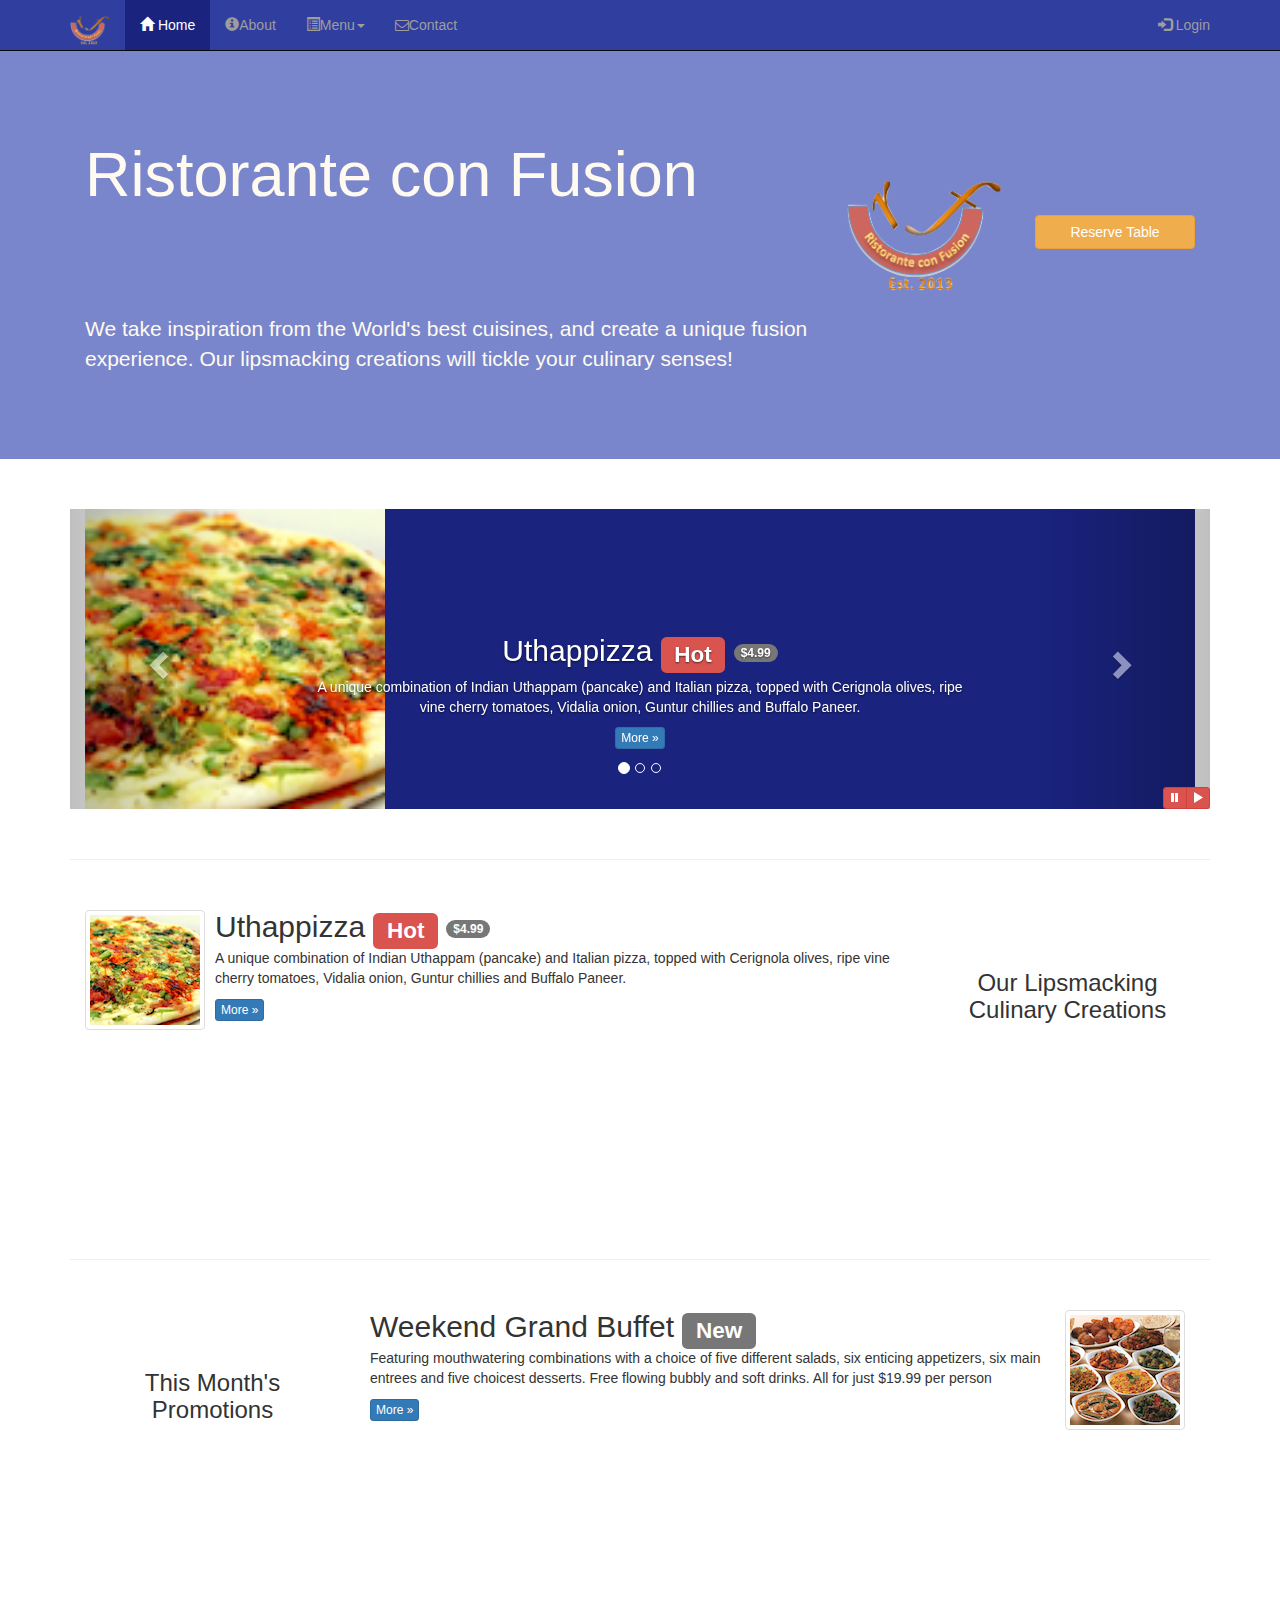
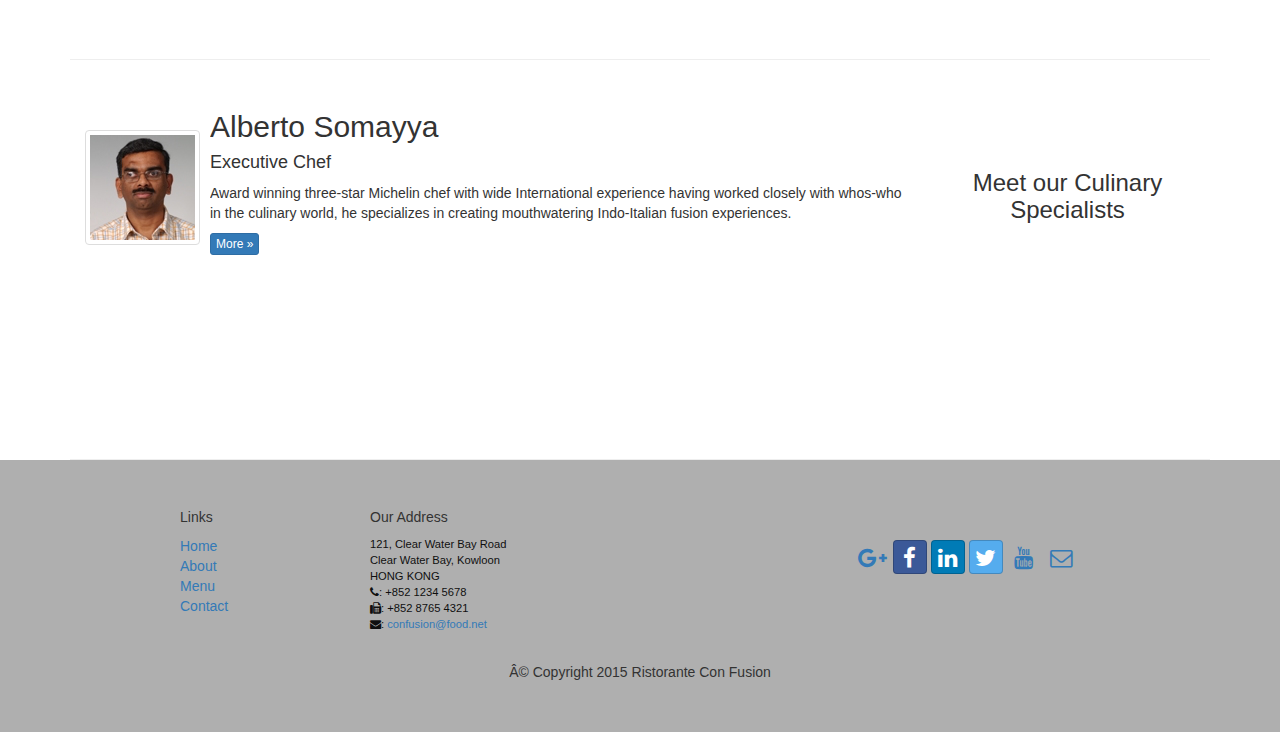
==== commit bed674c1: "Assignment 4:Trigger Modal via jS" ====
--- a/index.html
+++ b/index.html
@@ -35,17 +35,18 @@
       <span class="icon-bar"></span>
       <span class="icon-bar"></span>
       </button>
-        <a class="navbar-brand" href="#"><img src="images/logo.png" height="30px" width="41px"></a>
+        <a class="navbar-brand" href="#"><img src="images/logo.png" height="30px" width="40px"></a>
       </div>
 
        <div id="navbar" class="navbar-collapse collapse">
        <ul class="nav navbar-nav">
          <li class="active"><a href="#"><span class="glyphicon glyphicon-home"
                          aria-hidden="true"></span> Home</a></li>
-         <li><a href="aboutus.html">About</a> </li>
+         <li><a href="aboutus.html"><span class="glyphicon glyphicon-info-sign"
+                         aria-hidden="true"></span>About</a> </li>
 
          <li class="dropdown">
-          <a class="dropdown-toggle" data-toggle="dropdown" role="button" aria-haspopup="true" aria-expanded="false" href="#" <span class="glyphicon glyphicon-list-alt"
+          <a class="dropdown-toggle" data-toggle="dropdown" role="button" aria-haspopup="true" aria-expanded="false"><span class="glyphicon glyphicon-list-alt"
                          aria-hidden="true"></span>Menu<span class="caret"></span></a>
             <ul class="dropdown-menu">
               <li> <a href ="#">Appetizers </a> </li>
@@ -59,11 +60,11 @@
             </ul>
           </li>
 
-         <li><a href="contactus.html">Contact</a></li>
+         <li><a href="contactus.html"><i class="fa fa-envelope-o"></i>Contact</a></li>
        </ul>
 
        <ul class="nav navbar-nav navbar-right">
-         <li><a data-toggle="modal" data-target="#loginModal"><span class="glyphicon glyphicon-log-in"></span> Login</a></li>
+         <li><a id="loginModalId"><span class="glyphicon glyphicon-log-in"></span> Login</a></li>
        </ul>
                
        </div>
@@ -148,8 +149,8 @@
                 <div class="col-xs-6 col-sm-6">
                   
                   <div class="btn-group" data-toggle="buttons">
-                        <label class="btn btn-warning active"><input type="radio">Non Smoking</button></label>
-                        <label class="btn btn-danger"><input type="radio">Smoking</button></label>
+                        <label class="btn btn-warning active"><input type="radio">Non Smoking</label>
+                        <label class="btn btn-danger"><input type="radio">Smoking</label>
                     </div>
 
                 </div>
@@ -213,7 +214,7 @@
                 </div>
                 <div class="col-xs-12 col-sm-2">
                   <p style="padding:40px;"></p>
-                  <a type="button" class="btn btn-warning btn-block" data-toggle="modal" data-target="#reservetableModal">Reserve Table</a>
+                  <a type="button" id="reservetableModalId" class="btn btn-warning btn-block">Reserve Table</a>
                 </div>
             </div>  <!-- end row class inside header --> 
           
@@ -226,7 +227,8 @@
     <!-- Carousel content right below the jumbotron-->
     <div class="row row-content">
       <div class="col-xs-12">
-          
+          <div id="mycarousel" class="carousel slide" data-ride="carousel">
+
             <!-- Indicators -->
                 <ol class="carousel-indicators">
                     <li data-target="#mycarousel" data-slide-to="0" class="active"></li>
@@ -234,7 +236,6 @@
                     <li data-target="#mycarousel" data-slide-to="2"></li>
                 </ol>
 
-          <div id="mycarousel" class="carousel slide" data-ride="carousel">
             <!-- Wrapper for slides -->
                 <div class="carousel-inner" role="listbox">
                     <div class="item active">
@@ -279,6 +280,16 @@
                     <span class="sr-only">Next</span>
                 </a>
 
+                <div class="btn-group" id="carouselButtons">
+                  <button class="btn btn-danger btn-xs" id="carousel-pause">
+                    <span class="glyphicon glyphicon-pause" aria-hidden="true"></span>
+                  </button>
+
+                  <button class="btn btn-danger btn-xs" id="carousel-play">
+                    <span class="glyphicon glyphicon-play" aria-hidden="true"></span>
+                  </button>
+
+                </div>
 
       </div>
     </div>
@@ -406,20 +417,43 @@
         </div> <!-- end container class inside footer --> 
     </footer>
 
-    
-     </div> <!-- end row div -->
-    </div> <!-- end container div -->
 
     <!-- jQuery (necessary for Bootstrap's JavaScript plugins) -->
     <script src="https://ajax.googleapis.com/ajax/libs/jquery/1.11.3/jquery.min.js"></script>
     <!-- Include all compiled plugins (below), or include individual files as needed -->
     <script src="js/bootstrap.min.js"></script>
     
-     <script>
-        $(document).ready(function(){
-        $('[data-toggle="tooltip"]').tooltip();
-         });
+    <script>
+      $(document).ready(function(){
+
+        $("#mycarousel").carousel({interval:2000});
+        
+        $("#carousel-pause").click(function(){
+          $("#mycarousel").carousel('pause');
+        });
+
+         $("#carousel-play").click(function(){
+          $("#mycarousel").carousel('cycle');
+        });
+
+      });
     </script>
+    <!-- Activating Modal via Javascript - Assignement 4 -->
+    <script>
+      $(document).ready(function(){
+        $("#loginModalId").click(function(){
+          $("#loginModal").modal();
+        });
+      });
+
+      $(document).ready(function(){
+        $("#reservetableModalId").click(function(){
+          $("#reservetableModal").modal();
+        });
+      });
+    </script>
+
+
 
 </body>
 </html>--- a/css/styles.css
+++ b/css/styles.css
@@ -1,92 +1,96 @@
-.row-header{
-    margin:0px auto;
-    padding:0px auto;
+.row-header {
+  margin: 0px auto;
+  padding: 0px 0px;
 }
-
 .row-content {
-    margin:0px auto;
-    padding: 50px 0px 50px 0px;
-    border-bottom: 1px ridge;
-    min-height:400px;
+  margin: 0px auto;
+  padding: 50px 0px;
+  border-bottom: 1px ridge;
+  min-height: 400px;
 }
-
-
-.row-footer{
-    background-color: #AfAfAf;
-    margin:0px auto;
-    padding: 20px 0px 20px 0px;
+.row-footer {
+  margin: 0px auto;
+  padding: 20px 0px;
+  background-color: #AfAfAf;
 }
-
 .jumbotron {
-    padding:70px 30px 70px 30px;
-    margin:0px auto;
-    background: #7986CB ;
-    color:floralwhite;
+  margin: 0px auto;
+  padding: 70px 30px;
+  background: #7986CB;
+  color: floralwhite;
 }
-
-address{
-    font-size:80%;
-    margin:0px;
-    color:#0f0f0f;
-}
-
-body{
-    padding:50px 0px 0px 0px;
-    z-index:0;
-}
-
-.navbar-inverse {
-     background: #303F9F;
-}
-.nav-text{
-    font-color: white;
-}
-
-.navbar-inverse .navbar-nav > .active > a,
-.navbar-inverse .navbar-nav > .active > a:hover,
-.navbar-inverse .navbar-nav > .active > a:focus {
-    color: #fff;
-    background: #1A237E;
-}
-
-.navbar-inverse .navbar-nav > .open > a,
- .navbar-inverse .navbar-nav > .open > a:hover,
- .navbar-inverse .navbar-nav > .open > a:focus {
-    color: #fff;
-    background: #1A237E;
-}
-
-.navbar-inverse .navbar-nav .open .dropdown-menu> li> a,
-.navbar-inverse .navbar-nav .open .dropdown-menu {
-    background-color: #303F9F;
-    color:#eeeeee;
-}
-
-.navbar-inverse .navbar-nav .open .dropdown-menu> li> a:hover {
-    color:#000000;
-}
-
-.tab-content{
-    border-left: 1px solid #ddd;
-        border-right: 1px solid #ddd;
-            border-bottom: 1px solid #ddd;
-            padding: 10px;
-
-}
-
-.affix {
-    top:100px;
-}
-
 .carousel {
-    background:#1A237E;
+  background: #1a237e;
 }
 .carousel .item {
   height: 300px;
 }
-.item img {
-    position: absolute;
-    top: 0;
-    left: 0;
-    min-height: 300px;
-}+.carousel .item img {
+  left: 0;
+  min-height: 300px;
+  position: absolute;
+  top: 0;
+}
+.navbar-inverse {
+  background: #303f9f;
+  color: #ffffff;
+}
+.navbar-inverse .navbar-nav > .active > a {
+  background: #1a237e;
+  color: #ffffff;
+}
+.navbar-inverse .navbar-nav > .active > a:hover {
+  background: #1a237e;
+  color: #ffffff;
+}
+.navbar-inverse .navbar-nav > .active > a:focus {
+  background: #1a237e;
+  color: #ffffff;
+}
+.navbar-inverse .navbar-nav > .open > a {
+  background: #1a237e;
+  color: #ffffff;
+}
+.navbar-inverse .navbar-nav > .open > a:hover {
+  background: #1a237e;
+  color: #ffffff;
+}
+.navbar-inverse .navbar-nav > .open > a:focus {
+  background: #1a237e;
+  color: #ffffff;
+}
+.navbar-inverse .navbar-nav .open .dropdown-menu > li > a {
+  background-color: #303f9f;
+  color: #eeeeee;
+}
+.navbar-inverse .navbar-nav .open .dropdown-menu > li > a:hover {
+  color: #000000;
+}
+.navbar-inverse .navbar-nav .open .dropdown-menu {
+  background-color: #303f9f;
+  color: #eeeeee;
+}
+address {
+  color: #0f0f0f;
+  font-size: 80%;
+  margin: 0px;
+}
+body {
+  align: center;
+  padding: 50px 0px 0px 0px;
+  z-index: 0;
+}
+.tab-content {
+  border-bottom: 1px solid #dddddd;
+  border-left: 1px solid #dddddd;
+  border-right: 1px solid #dddddd;
+  padding: 10px;
+}
+.affix {
+  top: 100px;
+}
+#carouselButtons {
+  bottom: 0px;
+  position: absolute;
+  right: 0px;
+}
